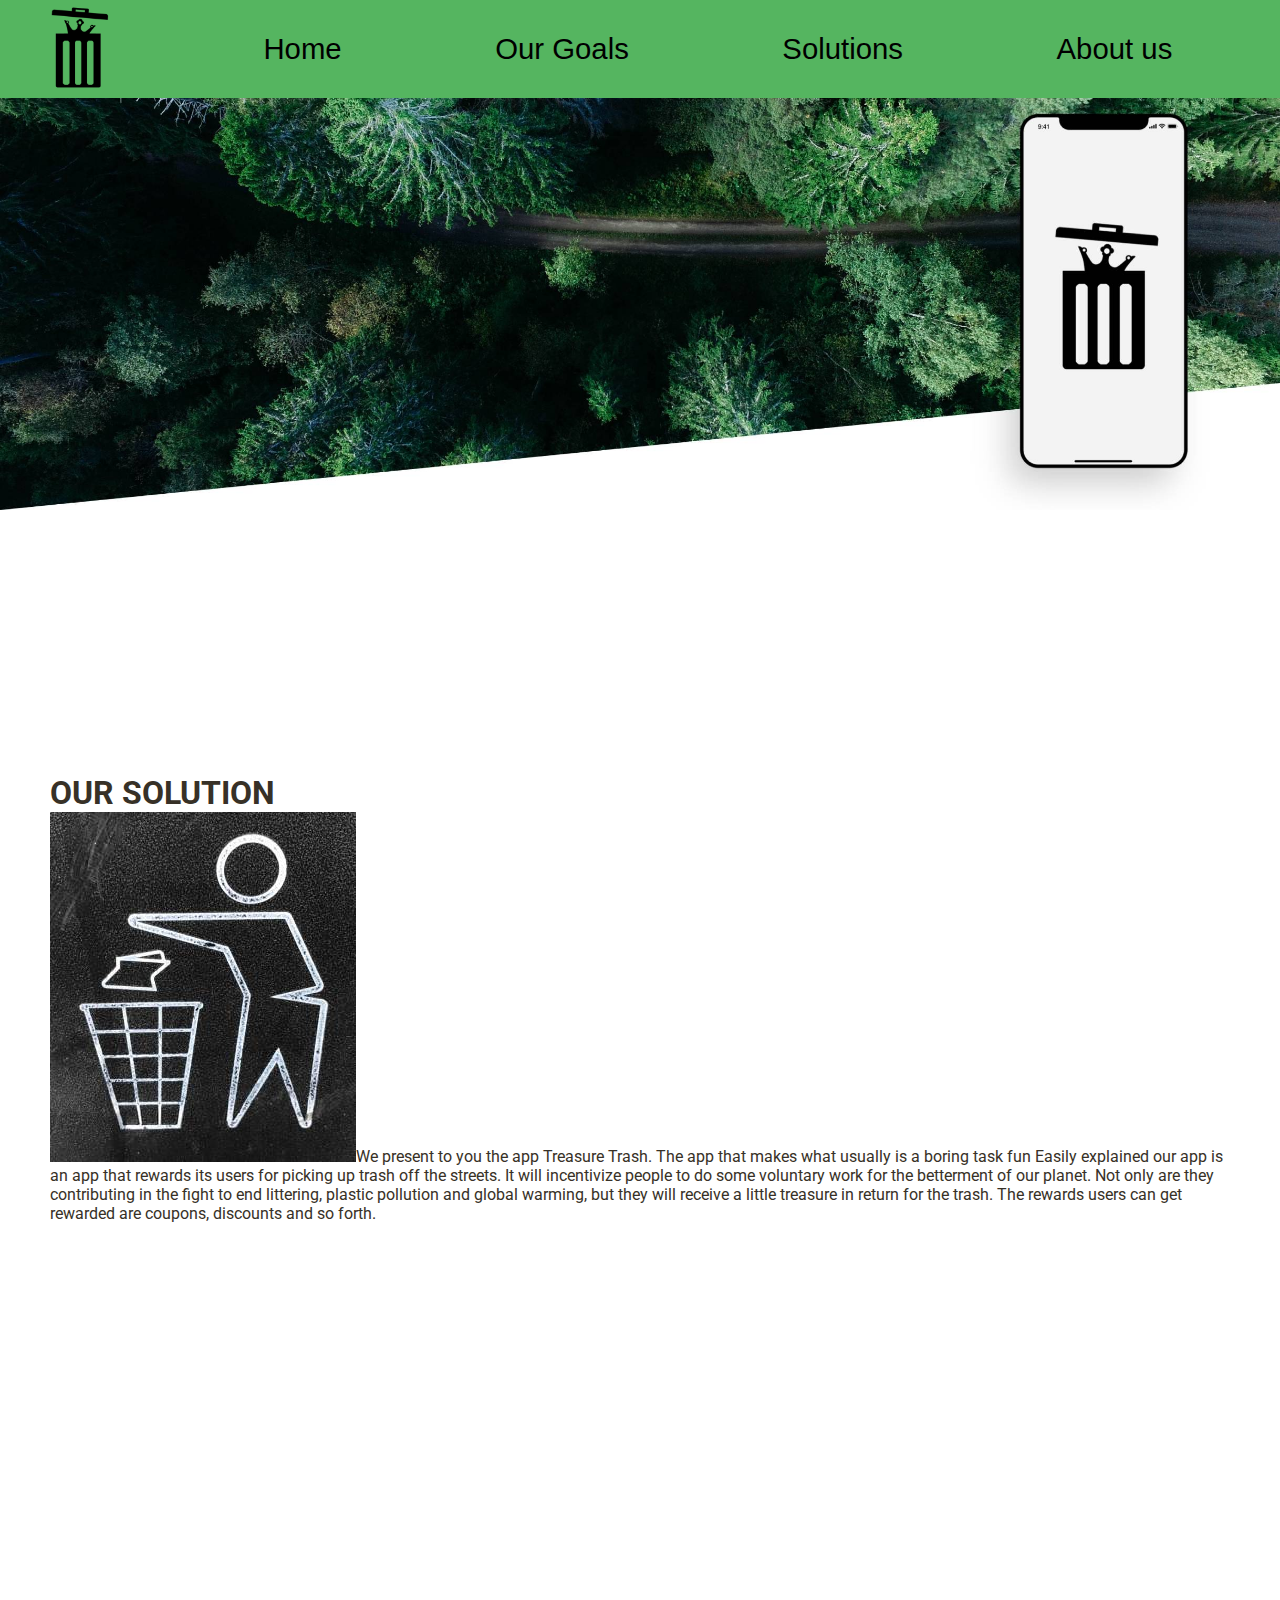
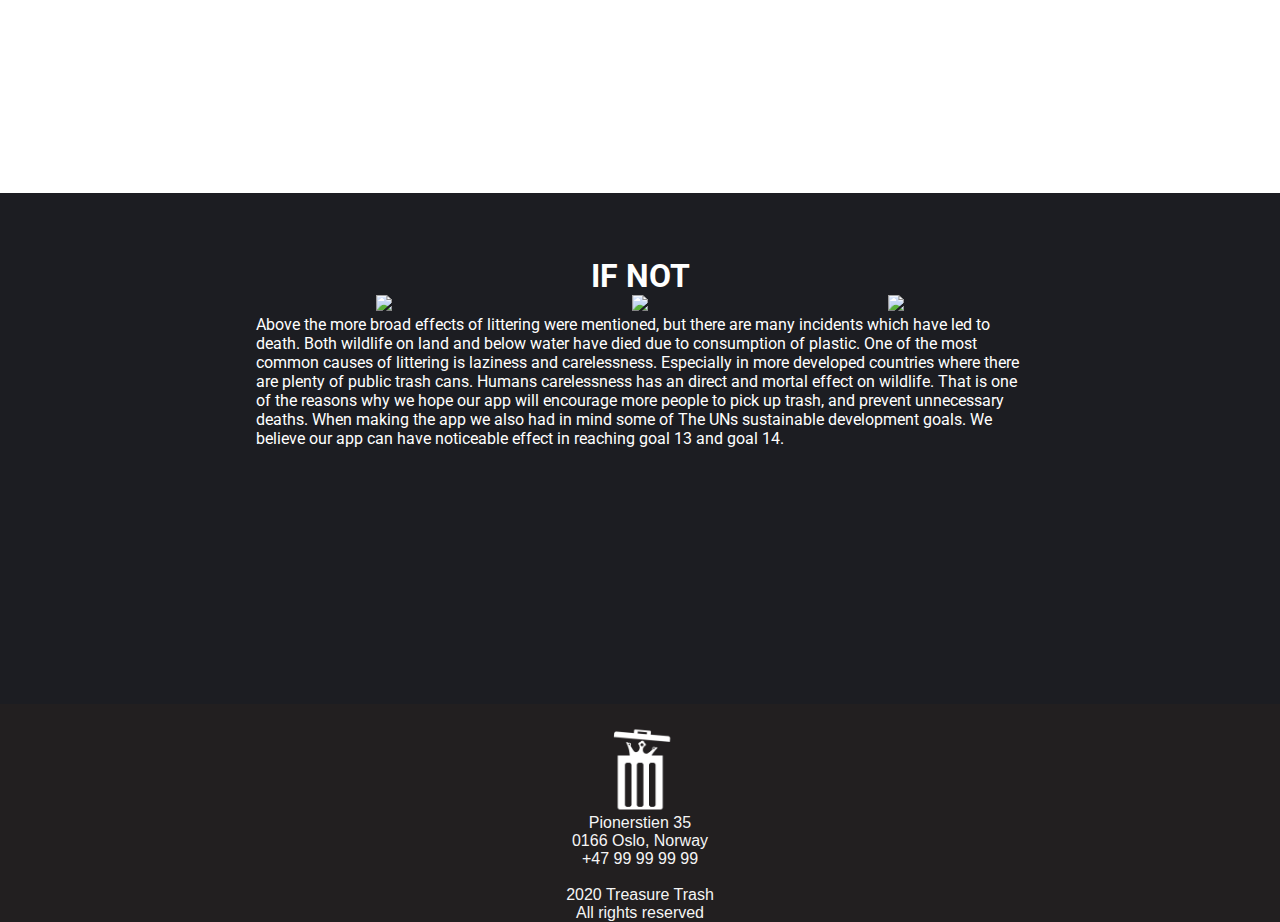
==== index.html @ db3afa52 "Merge branch 'master' into midlertidig" ====
<!DOCTYPE html>

<html lang="no">
    <head>
        <meta charset="utf-8">
        <meta http-equiv="X-UA-Compatible" content="IE=edge">
        <title>Treasure Trash</title>
        <meta name="description" content="">
        <meta name="viewport" content="width=device-width, initial-scale=1">
        <link rel="stylesheet" href="style.css">
        <link rel="stylesheet" href="index.css">
    </head>


    <!-- BODY-->
    <body class="body">
        <!--NAVIGASJONS BAR-->
        <nav>
            <div class="navbar">
                <a href="index.html">
                    <img class="logo" src="logo.png" alt="Logo">
                </a>
                <ul class="navigationButtons">
                    <li><a href="index.html">Home</a></li>
                    <li><a href="our_goals.html">Our Goals</a></li>
                    <li><a href="solution.html">Solutions</a></li>
                    <li><a href="about_us.html">About us</a></li>
                </ul>
            </div>
        </nav>
    </body>
    <body>

        <div class="container">
					<div id="page1">
					    <header id="bildeheader">
                            <img src="Pictures/liten.jpg" alt="here!">
                            <div class="centered">Treasure Trash</div>
					    </header>
                    </div>
			    </div>

			<div id="main1">
        <h1>OUR SOLUTION</h1>
					<p><img class="bilde1" src="Pictures/forsidetrash.jpg">We present to you the app Treasure Trash. The app that makes what usually is a boring task fun

            Easily explained our app is an app that rewards its users for picking up trash off the streets. It will incentivize people to do some voluntary work for the betterment of our planet. Not only are they contributing in the fight to end littering, plastic pollution and global warming, but they will receive a little treasure in return for the trash.

            The rewards users can get rewarded are coupons, discounts and so forth.</p>
            </div>

            <div id="main2">
                <div id="page4">
                  <h1>EFFECTS OF LITTERING</h1>
                        <p>The waste in the world is slowly increasing, if we don’t handle this it will affect our health and environment. According to worldbank.org waste management is a universal problem that affects every single person in the world, therefore everyone must help to achieve the Sustainable Development Goals. Waste that is dumped harms humans, hurts the environment, and hinders economic growth in rich and poor countries. All this waste also affects the ocean. It clogs drains that cause flooding, transmits diseases, and harms animals that consume this waste unknowingly. Plastic waste that happens to get into the ocean in 2016 alone was around 242 million tonnes.</p>
                </div>
                </div>

			<div id="main3">
                <div id="page3">
                  <h1>IF NOT</h1>
                    <div class="row">
                        <div class="column">
                          <img src="Pictures/bilde1.jpg" style="width:100%">
                        </div>
                        <div class="column">
                          <img src="Pictures/bilde2.jpg" style="width:100%">
                        </div>
                        <div class="column">
                          <img src="Pictures/bilde3.jpg" style="width:100%">
                        </div>
                      </div>
                      <p>Above the more broad effects of littering were mentioned, but there are many incidents which have led to death. Both wildlife on land and below water have died due to consumption of plastic.
                        One of the most common causes of littering is laziness and carelessness. Especially in more developed countries where there are plenty of public trash cans.
                        Humans carelessness has an direct and mortal effect on wildlife.
                        That is one of the reasons why we hope our app will encourage more people to pick up trash, and prevent unnecessary deaths.
                        When making the app we also had in mind some of The UNs sustainable development goals. We believe our app can have noticeable effect in reaching goal 13 and goal 14.</p>
                </div>
                </div>

            <div class="div_footer_flex">
                <div class="footer">
                    <div class="img_div_footer">
                        <img class="img_footer" src="Pictures/Logo_white.png" alt="Logo of Treasure Trash">
                    </div>
                    <p class="p_footer">
                        <a target="_blank" href="https://www.google.com/maps/place/ELLEN+GLEDITSCHS+HUS,+Pilestredet+35,+0166+Oslo/@59.9194912,10.7332298,17z/data=!3m1!4b1!4m5!3m4!1s0x46416e7bfd89e6cf:0xd04027fb4528a60c!8m2!3d59.9194912!4d10.7354185" style="text-decoration: none; color: whitesmoke;">
                        Pionerstien 35
                        <br>
                        0166 Oslo, Norway
                        </a>
                    </p>
                    <p class="p_footer">+47 99 99 99 99</p>
                    <br>
                    <p class="p_footer">2020 Treasure Trash</p>
                    <p class="p_footer">All rights reserved</p>
                </div>
        </div>
    </body>
</html>
---- style.css ----
.navbar{
    overflow: hidden;
    position: fixed;
    top: 0;
    right: 0;
    width: 100%;
    background-color: rgb(85, 181, 96);
    min-height: 90px;
    justify-content: space-around;
    display: flex;
    align-items: center; 
    z-index: 200;
    
}

.logo{
    width: 180x;
    height: 90px;
}

.navigationButtons{
    display: flex;
    justify-content: space-around;
    align-items: center;
    list-style: none;
    color:black;
    width: 83%;
    font-family: Arial, Helvetica, sans-serif;
    font-size: 22pt;
}

.navigationButtons a{
    text-decoration: none;
    color: black;
}

.navigationButtons a:hover{
    text-decoration: underline;
    color: black;
}

.hover{
    text-decoration: underline;
    color: black;
    font-weight: bold;
}



.navbar ul{
    list-style: none;
    
}

.navbar li{
    display: inline-flex;
    padding: 0px 4px;
}

.navbar a{
    padding: 2px; 
    text-decoration: none;
    color: black;
    transition: 0.5s;
}


body{
	font-family: sans-serif;
}

/* SOLUTION */
.banner{
    margin-top: 100px;
    position: relative;
    text-align: center;
    color: rgb(16, 78, 16);
    height: 200px;
  }
  
  .img-banner{
      height: 300px;
      width: 100%;
      opacity: 0.4;
  }
  
  .banner-text{
  position: absolute;
  top: 50%;
  left: 50%;
  transform: translate(-50%, -50%);
  }

  .footer{
    width: 100%;
    background-color: rgb(34, 31, 32);
    margin-top: 0px;
}
.ul_footer{
    list-style-type: none;
    padding: 5px;
}
.li_footer{
    color: whitesmoke;
    padding: 2px;
    padding-left: 10px;
    margin-left: 10px;
}
.a_footer{
    text-decoration: none;
    color: whitesmoke;
}
.p_footer{
    color: whitesmoke;
    text-align: center;
    width: 100%;
}
.img_div_footer{
    width: 100%;
    margin: auto;
    padding-top: 20px;
    display: flex;
    align-content: center;
}
.img_footer{
    width: 180x;
    height: 90px;
    margin: auto;
}

@media only screen and (max-width:1150px){
    .navbar{
        height: 55px;
        font-size: 20px;

        
    }

}

@media only screen and (max-width:837px){

   

    .navigationButtons{
    
        font-size: 15pt;
    }
    .ul_footer{
        padding: 3px;
    }
    .li_footer{
        font-size: 15px;
    }
    .a_footer{
        font-size: 15px;
    }
    .p_footer{
        font-size: 15px;
    }
}

@media only screen and (max-width:540px){

    .logo{
        width: 160x;
        height: 70px;
    }

 
    .navigationButtons{

        font-size: 12pt;


    }
    .img_footer{
        width: 160x;
        height: 70px;
    }
    .li_footer{
        font-size: 12px;
    }
    .a_footer{
        font-size: 12px;
    }
    .p_footer{
        font-size: 12px;
    }
}

@media only screen and (max-width:441px){

    .logo{
        
        height: 45px;
    }
    
    .navigationButtons{
        margin-right: 20px;
        margin-left: -5px;
        padding-left: -5px;
    }
    
    .navigationButtons{
        font-size: 9pt;
      
    }
    .img_footer{
        width: 140x;
        height: 50px;
    }
}

@media only screen and (max-width:376px){

    .logo{
        height: 50px;
    }
    
    .navigationButtons{
        margin-right: 20px;
        margin-left: -30px;
        
    }
    
    .navigationButtons{
        font-size: 9pt;
      
    }
    .img_footer{
        width: 140x;
        height: 50px;
    }

    .li_footer{
        font-size: 10px;
    }
    .a_footer{
        font-size: 10px;
    }
    .p_footer{
        font-size: 10px;
    }
}

@media only screen and (max-width: 365px){
    
    .logo{
        
        height: 35px;
    }
}
---- index.css ----
@import url('https://fonts.googleapis.com/css2?family=Josefin+Sans:wght@700&family=Roboto:ital,wght@0,300;1,400&display=swap');
@import url(https://fonts.googleapis.com/css?family=News+Cycle|Playfair+Display);
@import url('https://fonts.googleapis.com/css2?family=Oswald&display=swap');

*{
	margin: 0px;
	padding: 0px;
	box-sizing: border-box;
}

body{
    font-family: sans-serif;
    background-color: white;
}

#bildeheader {
  width: 100%;
}

header img{
    width: 100%;
    margin-bottom: 20px;
    margin-top: 7%;
    position: static;
    padding-bottom: 0;
}

.centered {
	left: 10vh;
	font-family: 'Oswald', sans-serif;
	color: white;
	font-size: 10vw;
    top: 20%;
}


#main1 {
	width: 100%;
	display: flex;
	flex-wrap: wrap;
    background-color: #ffffff;
    padding: 50px;
	text-align: right;
	font-family: 'Roboto', sans-serif;
	color: #373127;
    margin-bottom: 20px;
    background-size: 100%;
    height: inherit;
}
p{
    text-align: left;
}

	background-color: #ffffff;
	text-align: right;
	font-family: 'Roboto', sans-serif;
	color: #373127;
	padding: 5% 20% 20% 20%;
}


.bilde1 {
    float: left;
    width: 40%;
}


#main2 {
	width: 100%;
	display: flex;
    flex-wrap: wrap;
	height: 500px;
	text-align: center;
	font-family: 'Roboto', sans-serif;
	color: #ffffff;
    padding: 5% 20% 20% 20%;
    background-image: url("Pictures/background.jpg");
    background-repeat: no-repeat;
    background-attachment: fixed;
}

#main3 {
	width: 100%;
	display: flex;
	flex-wrap: wrap;
	background-color: #1c1d22;
	text-align: center;
	font-family: 'Roboto', sans-serif;
	color: #ffffff;
	padding: 5% 20% 20% 20%;
}

.column {
    float: left;
    width: 33.33%;
    padding: 0px;
  }

  .row::after {
    content: "";
    clear: both;
    display: table;
  }

  @media screen and (max-width: 600px) {
    .column {
      width: 100%;
    }

.navbar {
	order: 1;
}


.bildeheader {
	order: 2;
}


/* SOLUTION */



.banner{
    margin-top: 100px;
    position: relative;
    text-align: center;
    color: rgb(16, 78, 16);
    height: 200px;


  }

  .img-banner{
      height: 300px;
      width: 100%;
      opacity: 0.4;



  }

  .banner-text{
  position: absolute;
  top: 50%;
  left: 50%;
  transform: translate(-50%, -50%);
  }

@media only screen and (max-width:1150px){
    .navbar{
        height: 55px;
        font-size: 20px;


    }

}

@media only screen and (max-width:837px){



    .navigationButtons{

        font-size: 15pt;
    }



}

@media only screen and (max-width:540px){

    .logo{
        width: 160x;
        height: 70px;
    }


    .navigationButtons{

        font-size: 12pt;


    }
}

@media only screen and (max-width:441px){

    .logo{
        width: 140x;
        height: 50px;
    }

    .navigationButtons{
        margin-right: 20px;
        margin-left: -5px;
        padding-left: -5px;
    }

    .navigationButtons{
        font-size: 9pt;

    }
}

@media only screen and (max-width:376px){

    .logo{
        width: 140x;
        height: 50px;
    }

    .navigationButtons{
        margin-right: 20px;
        margin-left: -30px;

    }

    .navigationButtons{
        font-size: 9pt;

    }
}
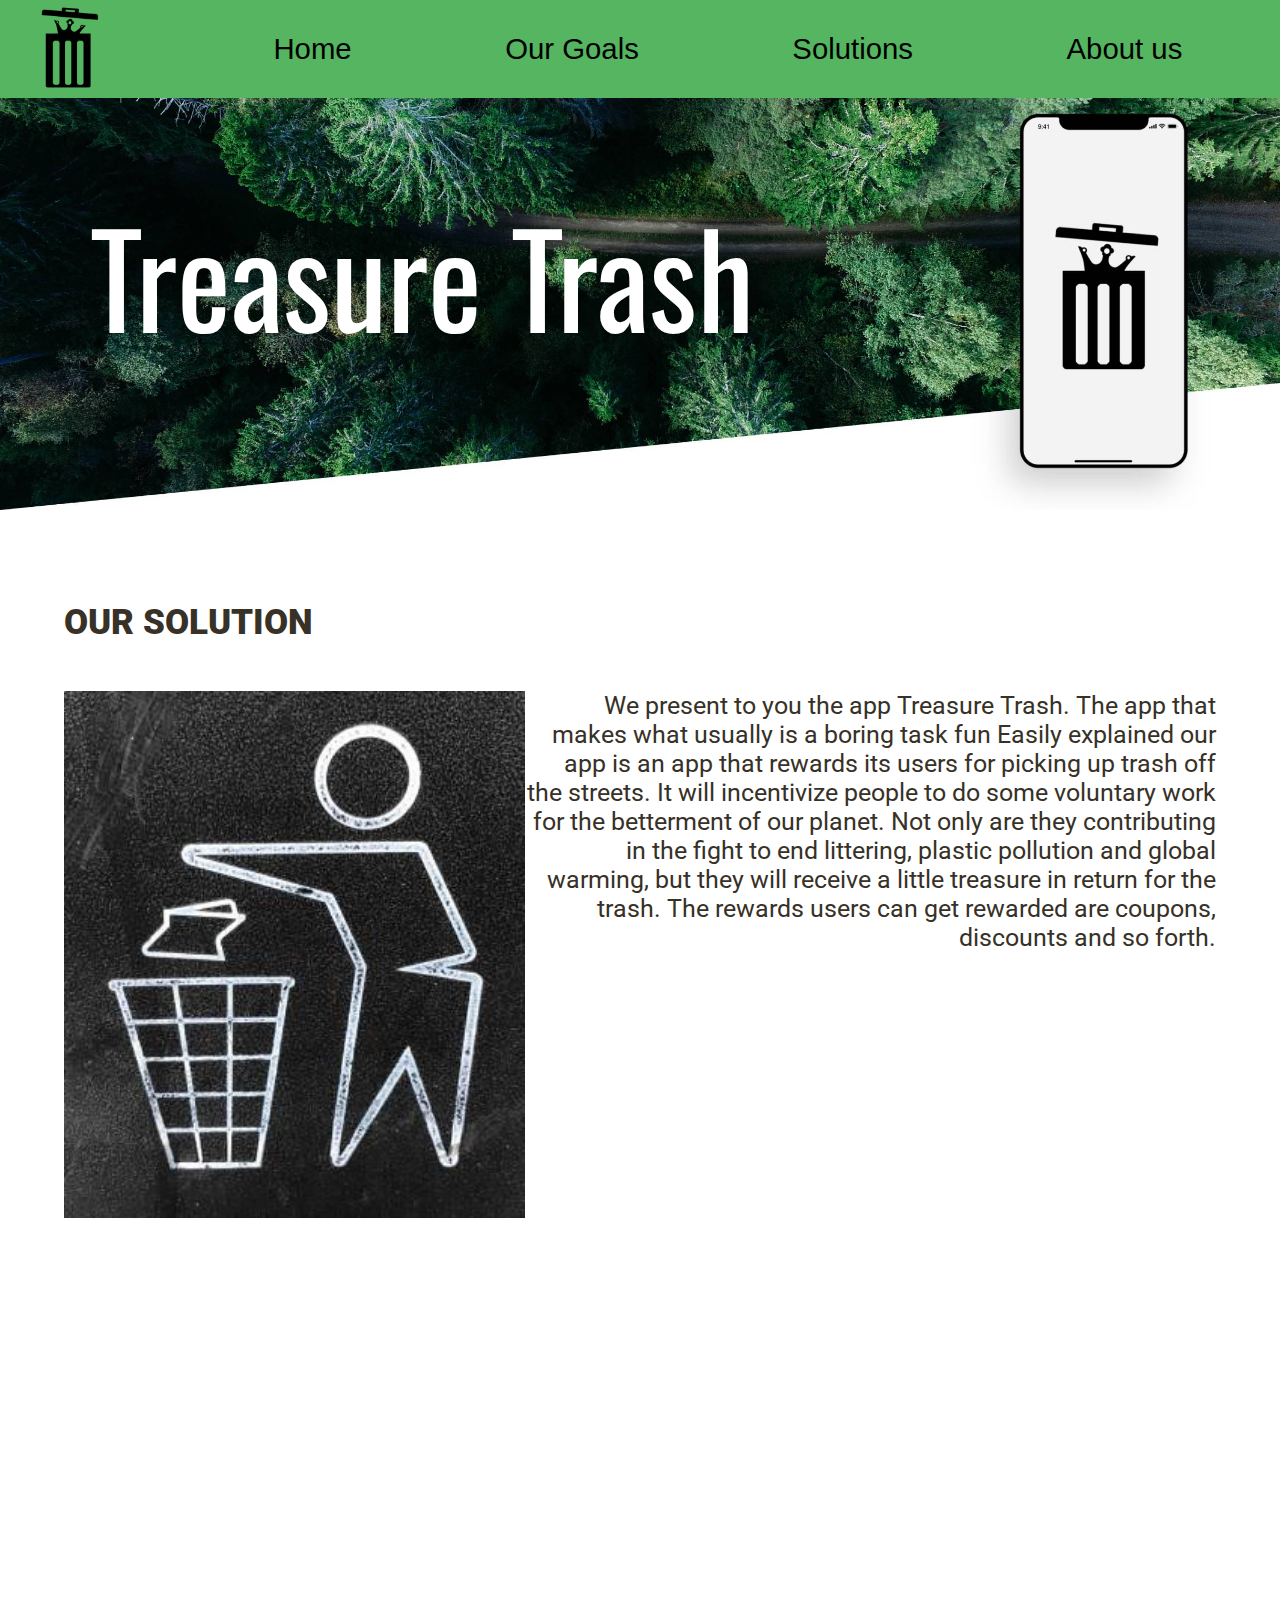
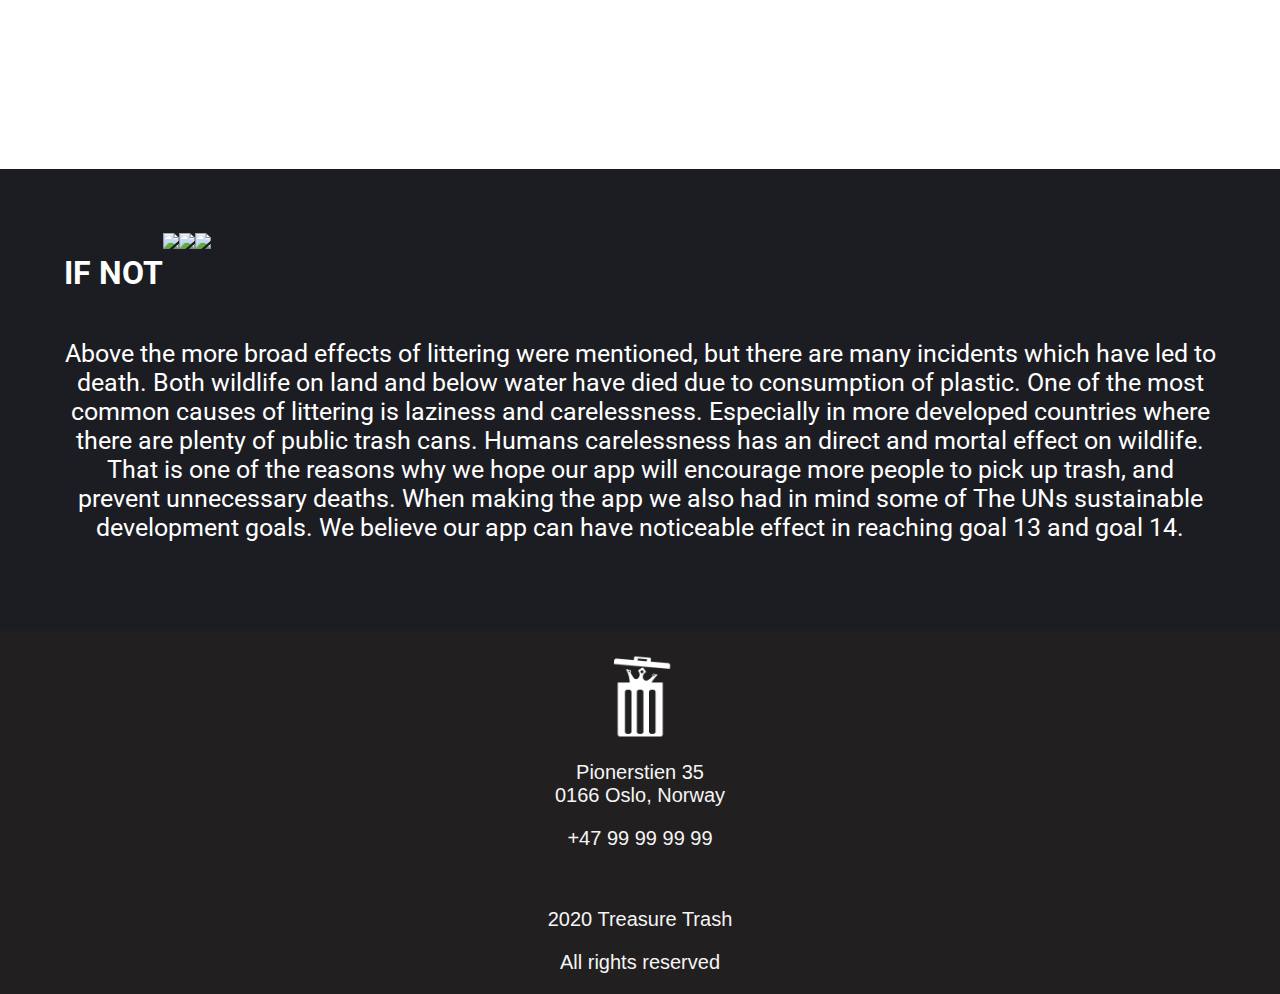
==== commit 0408a81d: "index.html og sånt" ====
--- a/index.html
+++ b/index.html
@@ -13,7 +13,7 @@
 
 
     <!-- BODY-->
-    <body class="body">
+    <body>
         <!--NAVIGASJONS BAR-->
         <nav>
             <div class="navbar">
@@ -28,73 +28,72 @@
                 </ul>
             </div>
         </nav>
-    </body>
-    <body>
 
-        <div class="container">
-					<div id="page1">
-					    <header id="bildeheader">
-                            <img src="Pictures/liten.jpg" alt="here!">
-                            <div class="centered">Treasure Trash</div>
-					    </header>
-                    </div>
-			    </div>
+        <div class="hovedside">
 
-			<div id="main1">
-        <h1>OUR SOLUTION</h1>
-					<p><img class="bilde1" src="Pictures/forsidetrash.jpg">We present to you the app Treasure Trash. The app that makes what usually is a boring task fun
+		    <header id="bildeheader">
+                <img src="Pictures/liten.jpg" alt="here!">
+                <div class="centered">Treasure Trash</div>
+		    </header>
+	    
 
-            Easily explained our app is an app that rewards its users for picking up trash off the streets. It will incentivize people to do some voluntary work for the betterment of our planet. Not only are they contributing in the fight to end littering, plastic pollution and global warming, but they will receive a little treasure in return for the trash.
+		<div id="main1">
+            <h1 class="h1_main1"><strong>OUR SOLUTION</strong></h1>
+            <p><img class="bilde1" src="Pictures/forsidetrash.jpg">
+                We present to you the app Treasure Trash. The app that makes what usually is a boring task fun
 
-            The rewards users can get rewarded are coupons, discounts and so forth.</p>
+                Easily explained our app is an app that rewards its users for picking up trash off the streets. It will incentivize people to do some voluntary work for the betterment of our planet. Not only are they contributing in the fight to end littering, plastic pollution and global warming, but they will receive a little treasure in return for the trash.
+
+                The rewards users can get rewarded are coupons, discounts and so forth.
+            </p>
+        </div>
+
+        <div id="main2">
+            <h1>EFFECTS OF LITTERING</h1>
+            <p>The waste in the world is slowly increasing, if we don’t handle this it will affect our health and environment. According to worldbank.org waste management is a universal problem that affects every single person in the world, therefore everyone must help to achieve the Sustainable Development Goals. Waste that is dumped harms humans, hurts the environment, and hinders economic growth in rich and poor countries. All this waste also affects the ocean. It clogs drains that cause flooding, transmits diseases, and harms animals that consume this waste unknowingly. Plastic waste that happens to get into the ocean in 2016 alone was around 242 million tonnes.</p>
+        </div>
+
+		<div id="main3">
+            <h1>IF NOT</h1>
+            <div class="row">
+                <div class="column">
+                    <img src="Pictures/bilde1.jpg" style="width:100%">
+                </div>
+                <div class="column">
+                    <img src="Pictures/bilde2.jpg" style="width:100%">
+                </div>
+                <div class="column">
+                    <img src="Pictures/bilde3.jpg" style="width:100%">
+                </div>
             </div>
+            <p>
+                Above the more broad effects of littering were mentioned, but there are many incidents which have led to death. Both wildlife on land and below water have died due to consumption of plastic.
+                One of the most common causes of littering is laziness and carelessness. Especially in more developed countries where there are plenty of public trash cans.
+                Humans carelessness has an direct and mortal effect on wildlife.
+                That is one of the reasons why we hope our app will encourage more people to pick up trash, and prevent unnecessary deaths.
+                When making the app we also had in mind some of The UNs sustainable development goals. We believe our app can have noticeable effect in reaching goal 13 and goal 14.
+            </p>
+        </div>
 
-            <div id="main2">
-                <div id="page4">
-                  <h1>EFFECTS OF LITTERING</h1>
-                        <p>The waste in the world is slowly increasing, if we don’t handle this it will affect our health and environment. According to worldbank.org waste management is a universal problem that affects every single person in the world, therefore everyone must help to achieve the Sustainable Development Goals. Waste that is dumped harms humans, hurts the environment, and hinders economic growth in rich and poor countries. All this waste also affects the ocean. It clogs drains that cause flooding, transmits diseases, and harms animals that consume this waste unknowingly. Plastic waste that happens to get into the ocean in 2016 alone was around 242 million tonnes.</p>
+        <div class="div_footer_flex">
+            <div class="footer">
+                <div class="img_div_footer">
+                    <img class="img_footer" src="Pictures/Logo_white.png" alt="Logo of Treasure Trash">
                 </div>
-                </div>
+                <p class="p_footer">
+                    <a target="_blank" href="https://www.google.com/maps/place/ELLEN+GLEDITSCHS+HUS,+Pilestredet+35,+0166+Oslo/@59.9194912,10.7332298,17z/data=!3m1!4b1!4m5!3m4!1s0x46416e7bfd89e6cf:0xd04027fb4528a60c!8m2!3d59.9194912!4d10.7354185" style="text-decoration: none; color: whitesmoke;">
+                    Pionerstien 35
+                    <br>
+                    0166 Oslo, Norway
+                    </a>
+                </p>
+                <p class="p_footer">+47 99 99 99 99</p>
+                <br>
+                <p class="p_footer">2020 Treasure Trash</p>
+                <p class="p_footer">All rights reserved</p>
+            </div>
+        </div>
 
-			<div id="main3">
-                <div id="page3">
-                  <h1>IF NOT</h1>
-                    <div class="row">
-                        <div class="column">
-                          <img src="Pictures/bilde1.jpg" style="width:100%">
-                        </div>
-                        <div class="column">
-                          <img src="Pictures/bilde2.jpg" style="width:100%">
-                        </div>
-                        <div class="column">
-                          <img src="Pictures/bilde3.jpg" style="width:100%">
-                        </div>
-                      </div>
-                      <p>Above the more broad effects of littering were mentioned, but there are many incidents which have led to death. Both wildlife on land and below water have died due to consumption of plastic.
-                        One of the most common causes of littering is laziness and carelessness. Especially in more developed countries where there are plenty of public trash cans.
-                        Humans carelessness has an direct and mortal effect on wildlife.
-                        That is one of the reasons why we hope our app will encourage more people to pick up trash, and prevent unnecessary deaths.
-                        When making the app we also had in mind some of The UNs sustainable development goals. We believe our app can have noticeable effect in reaching goal 13 and goal 14.</p>
-                </div>
-                </div>
-
-            <div class="div_footer_flex">
-                <div class="footer">
-                    <div class="img_div_footer">
-                        <img class="img_footer" src="Pictures/Logo_white.png" alt="Logo of Treasure Trash">
-                    </div>
-                    <p class="p_footer">
-                        <a target="_blank" href="https://www.google.com/maps/place/ELLEN+GLEDITSCHS+HUS,+Pilestredet+35,+0166+Oslo/@59.9194912,10.7332298,17z/data=!3m1!4b1!4m5!3m4!1s0x46416e7bfd89e6cf:0xd04027fb4528a60c!8m2!3d59.9194912!4d10.7354185" style="text-decoration: none; color: whitesmoke;">
-                        Pionerstien 35
-                        <br>
-                        0166 Oslo, Norway
-                        </a>
-                    </p>
-                    <p class="p_footer">+47 99 99 99 99</p>
-                    <br>
-                    <p class="p_footer">2020 Treasure Trash</p>
-                    <p class="p_footer">All rights reserved</p>
-                </div>
-        </div>
+    </div>
     </body>
 </html>
--- a/style.css
+++ b/style.css
@@ -68,6 +68,10 @@
 
 body{
 	font-family: sans-serif;
+}
+
+.p_footer{
+    font-size: 20px;
 }
 
 /* SOLUTION */
--- a/index.css
+++ b/index.css
@@ -2,25 +2,31 @@
 @import url(https://fonts.googleapis.com/css?family=News+Cycle|Playfair+Display);
 @import url('https://fonts.googleapis.com/css2?family=Oswald&display=swap');
 
-*{
-	margin: 0px;
-	padding: 0px;
-	box-sizing: border-box;
-}
-
+body, html{
+    margin: 0;
+    padding: 0;
+}
 body{
     font-family: sans-serif;
     background-color: white;
 }
 
+.hovedside{
+    display: flex;
+    flex-wrap: wrap;
+    margin-top: 90px;
+}
+.div_footer_flex{
+    display: flex;
+    width: 100%;
+}
+
 #bildeheader {
   width: 100%;
 }
 
 header img{
     width: 100%;
-    margin-bottom: 20px;
-    margin-top: 7%;
     position: static;
     padding-bottom: 0;
 }
@@ -31,6 +37,14 @@
 	color: white;
 	font-size: 10vw;
     top: 20%;
+    position: absolute;
+}
+
+p{
+    font-size: 25px;
+}
+.h1_main1{
+    font-size: 35px;
 }
 
 
@@ -38,24 +52,13 @@
 	width: 100%;
 	display: flex;
 	flex-wrap: wrap;
-    background-color: #ffffff;
-    padding: 50px;
-	text-align: right;
-	font-family: 'Roboto', sans-serif;
-	color: #373127;
-    margin-bottom: 20px;
-    background-size: 100%;
-    height: inherit;
-}
-p{
-    text-align: left;
-}
 
 	background-color: #ffffff;
 	text-align: right;
 	font-family: 'Roboto', sans-serif;
 	color: #373127;
-	padding: 5% 20% 20% 20%;
+    padding: 5%;
+    height: inherit;
 }
 
 
@@ -69,25 +72,25 @@
 	width: 100%;
 	display: flex;
     flex-wrap: wrap;
-	height: 500px;
+	height: inherit;
 	text-align: center;
 	font-family: 'Roboto', sans-serif;
 	color: #ffffff;
-    padding: 5% 20% 20% 20%;
+    padding: 5%;
     background-image: url("Pictures/background.jpg");
-    background-repeat: no-repeat;
-    background-attachment: fixed;
+    background-repeat: repeat;
 }
 
 #main3 {
-	width: 100%;
+    width: 100%;
+    height: inherit;
 	display: flex;
 	flex-wrap: wrap;
 	background-color: #1c1d22;
 	text-align: center;
 	font-family: 'Roboto', sans-serif;
 	color: #ffffff;
-	padding: 5% 20% 20% 20%;
+	padding: 5%;
 }
 
 .column {
@@ -106,20 +109,9 @@
     .column {
       width: 100%;
     }
-
-.navbar {
-	order: 1;
-}
-
-
 .bildeheader {
 	order: 2;
 }
-
-
-/* SOLUTION */
-
-
 
 .banner{
     margin-top: 100px;
@@ -127,17 +119,12 @@
     text-align: center;
     color: rgb(16, 78, 16);
     height: 200px;
-
-
   }
 
   .img-banner{
       height: 300px;
       width: 100%;
       opacity: 0.4;
-
-
-
   }
 
   .banner-text{
@@ -146,6 +133,7 @@
   left: 50%;
   transform: translate(-50%, -50%);
   }
+}
 
 @media only screen and (max-width:1150px){
     .navbar{
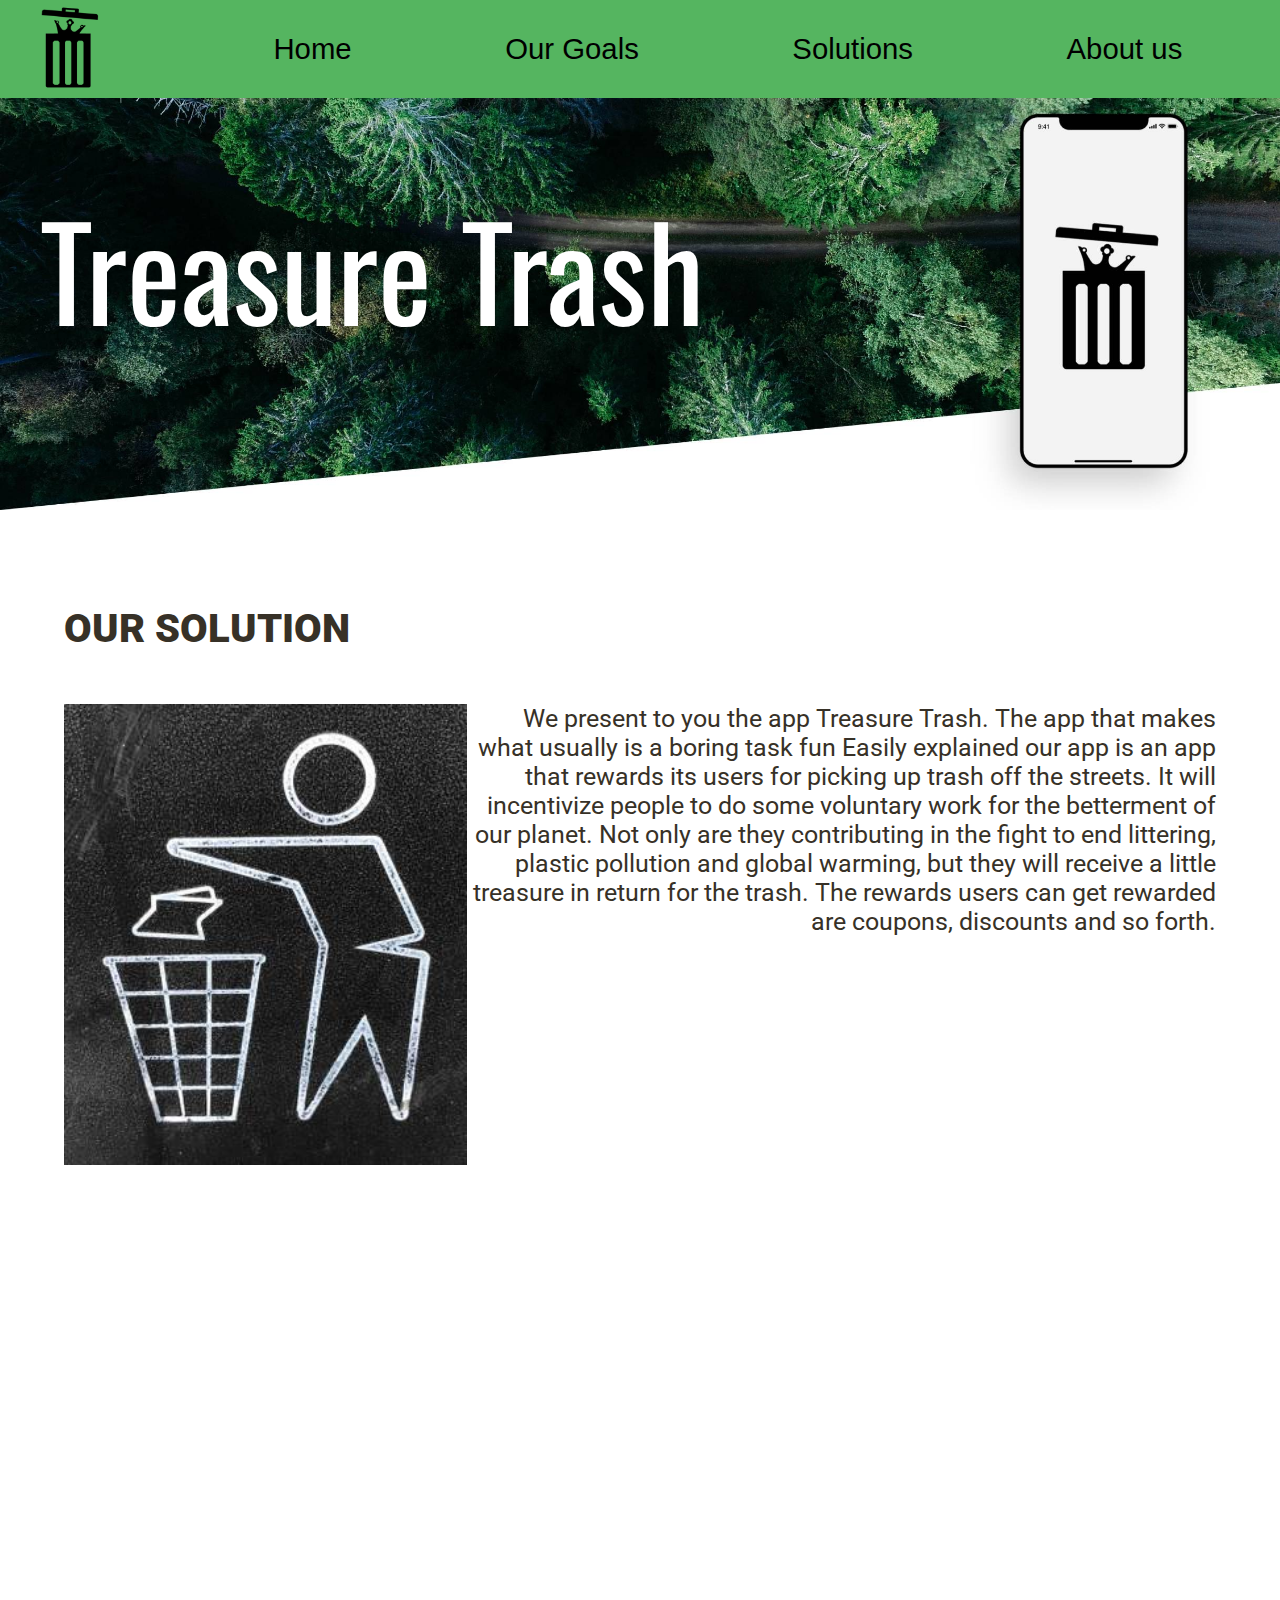
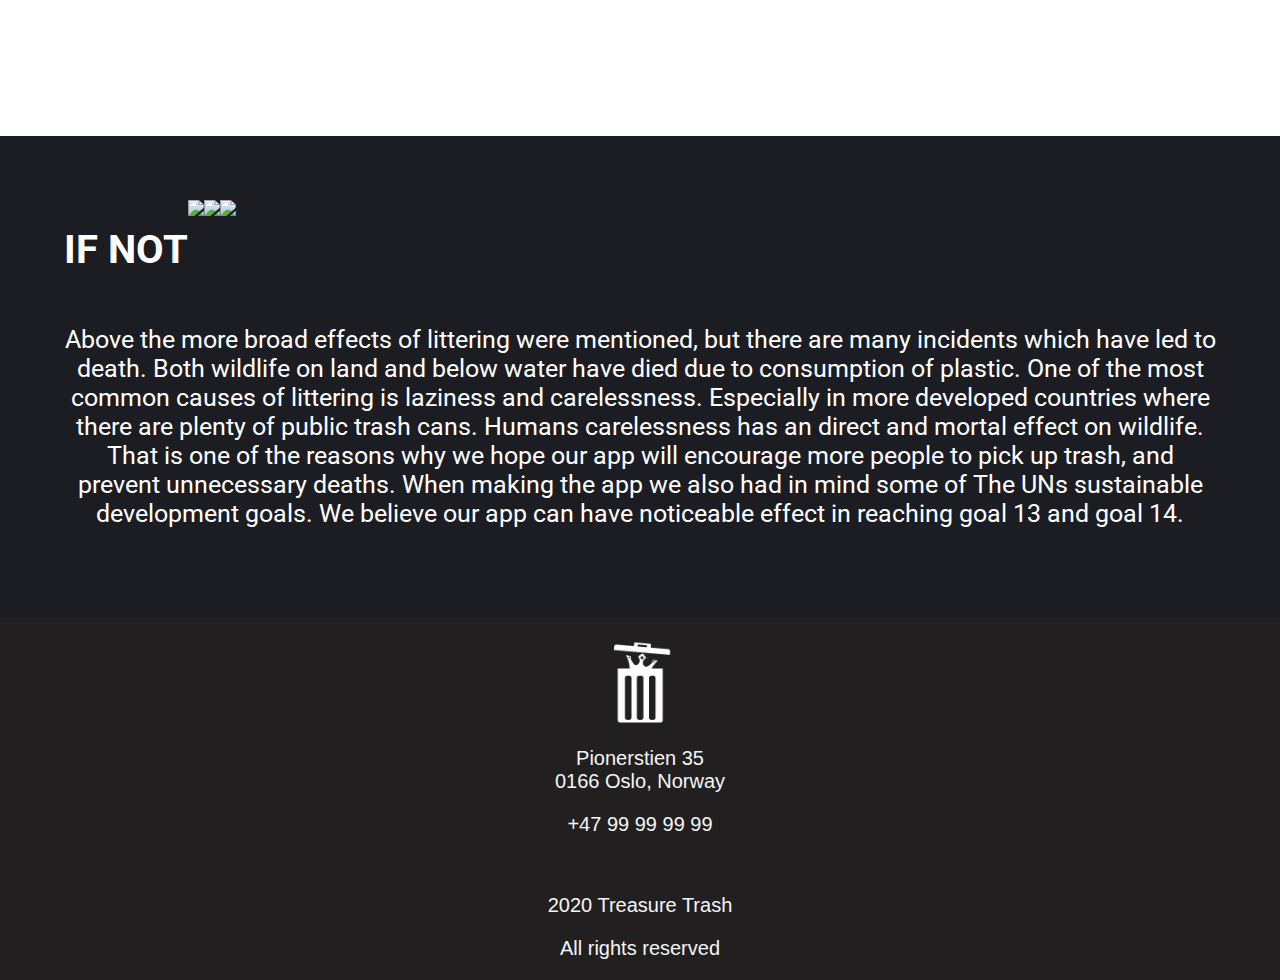
==== commit da28e877: "index" ====
--- a/index.html
+++ b/index.html
@@ -31,14 +31,18 @@
 
         <div class="hovedside">
 
-		    <header id="bildeheader">
-                <img src="Pictures/liten.jpg" alt="here!">
-                <div class="centered">Treasure Trash</div>
-		    </header>
+		    <div id="bildeheader">
+                <img class="img_header" src="Pictures/liten.jpg" alt="here!">
+                <div class="centered">
+                    <p class="p_header">
+                        Treasure Trash
+                    </p>
+                </div>
+		    </div>
 	    
 
 		<div id="main1">
-            <h1 class="h1_main1"><strong>OUR SOLUTION</strong></h1>
+            <h1><strong>OUR SOLUTION</strong></h1>
             <p><img class="bilde1" src="Pictures/forsidetrash.jpg">
                 We present to you the app Treasure Trash. The app that makes what usually is a boring task fun
 
@@ -57,13 +61,13 @@
             <h1>IF NOT</h1>
             <div class="row">
                 <div class="column">
-                    <img src="Pictures/bilde1.jpg" style="width:100%">
+                    <img class="img_main3" src="Pictures/bilde1.jpg" style="width:100%">
                 </div>
                 <div class="column">
-                    <img src="Pictures/bilde2.jpg" style="width:100%">
+                    <img class="img_main3" src="Pictures/bilde2.jpg" style="width:100%">
                 </div>
                 <div class="column">
-                    <img src="Pictures/bilde3.jpg" style="width:100%">
+                    <img class="img_main3" src="Pictures/bilde3.jpg" style="width:100%">
                 </div>
             </div>
             <p>
--- a/index.css
+++ b/index.css
@@ -23,28 +23,29 @@
 
 #bildeheader {
   width: 100%;
+  height: inherit;
 }
 
-header img{
+.img_header{
     width: 100%;
     position: static;
     padding-bottom: 0;
 }
-
-.centered {
-	left: 10vh;
+.p_header{
+    margin-left: 40px;
 	font-family: 'Oswald', sans-serif;
 	color: white;
 	font-size: 10vw;
-    top: 20%;
     position: absolute;
+    top: 5%;
 }
 
 p{
     font-size: 25px;
 }
-.h1_main1{
-    font-size: 35px;
+h1{
+    font-size: 40px;
+    font-weight: bold;
 }
 
 
@@ -64,7 +65,7 @@
 
 .bilde1 {
     float: left;
-    width: 40%;
+    width: 35%;
 }
 
 
@@ -97,117 +98,60 @@
     float: left;
     width: 33.33%;
     padding: 0px;
-  }
+}
 
-  .row::after {
+.row::after {
     content: "";
     clear: both;
     display: table;
-  }
-
-  @media screen and (max-width: 600px) {
-    .column {
-      width: 100%;
-    }
-.bildeheader {
-	order: 2;
 }
 
-.banner{
-    margin-top: 100px;
-    position: relative;
-    text-align: center;
-    color: rgb(16, 78, 16);
-    height: 200px;
-  }
-
-  .img-banner{
-      height: 300px;
-      width: 100%;
-      opacity: 0.4;
-  }
-
-  .banner-text{
-  position: absolute;
-  top: 50%;
-  left: 50%;
-  transform: translate(-50%, -50%);
-  }
+@media screen and (max-width: 600px) {
+    
 }
 
 @media only screen and (max-width:1150px){
-    .navbar{
-        height: 55px;
-        font-size: 20px;
-
-
-    }
 
 }
 
 @media only screen and (max-width:837px){
 
-
-
-    .navigationButtons{
-
-        font-size: 15pt;
-    }
-
-
-
 }
 
 @media only screen and (max-width:540px){
-
-    .logo{
-        width: 160x;
-        height: 70px;
+    .column {
+        width: 100%;
     }
-
-
-    .navigationButtons{
-
-        font-size: 12pt;
-
-
+    .bildeheader {
+        order: 2;
+    }
+  
+    .banner{
+        margin-top: 100px;
+        position: relative;
+        text-align: center;
+        color: rgb(16, 78, 16);
+        height: 200px;
+    }
+  
+    .img-banner{
+        height: 300px;
+        width: 100%;
+        opacity: 0.4;
+    }
+  
+    .banner-text{
+        position: absolute;
+        top: 50%;
+        left: 50%;
+        transform: translate(-50%, -50%);
     }
 }
 
 @media only screen and (max-width:441px){
 
-    .logo{
-        width: 140x;
-        height: 50px;
-    }
-
-    .navigationButtons{
-        margin-right: 20px;
-        margin-left: -5px;
-        padding-left: -5px;
-    }
-
-    .navigationButtons{
-        font-size: 9pt;
-
-    }
 }
 
 @media only screen and (max-width:376px){
 
-    .logo{
-        width: 140x;
-        height: 50px;
-    }
-
-    .navigationButtons{
-        margin-right: 20px;
-        margin-left: -30px;
-
-    }
-
-    .navigationButtons{
-        font-size: 9pt;
-
-    }
 }
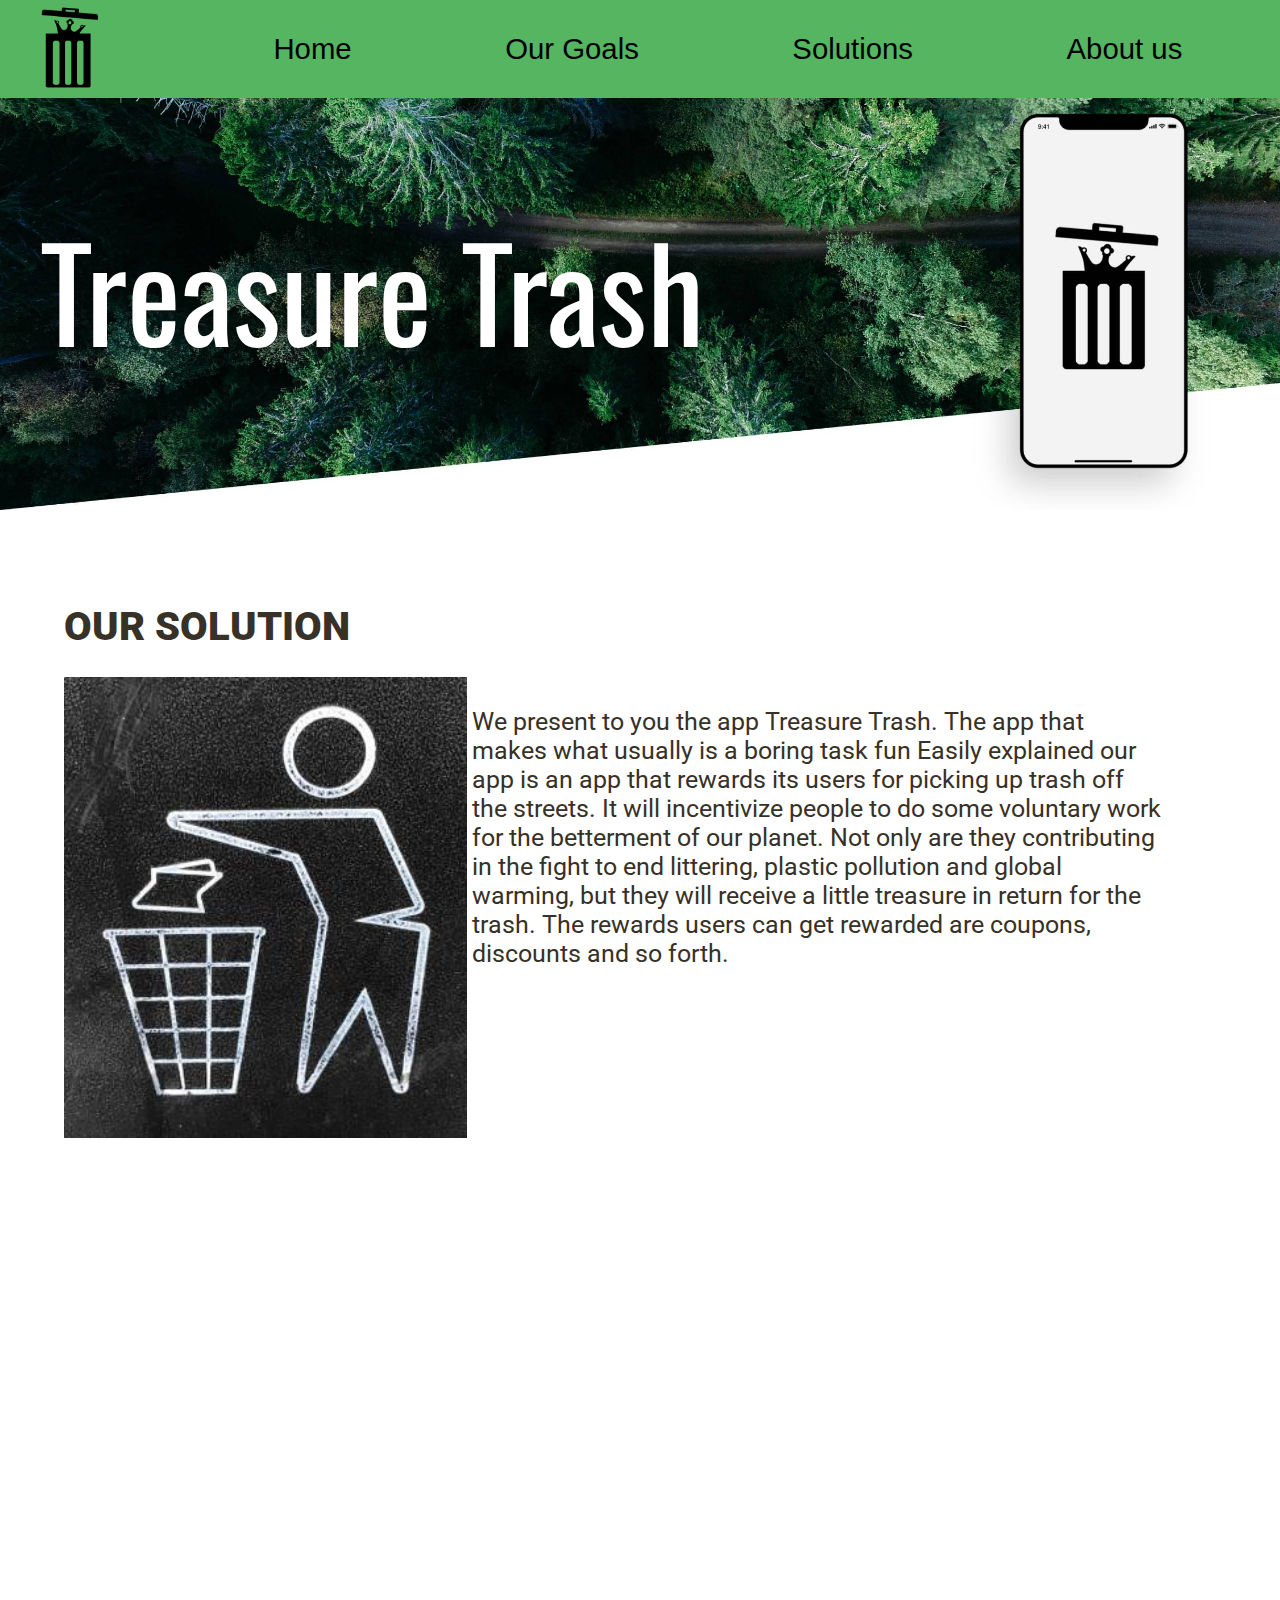
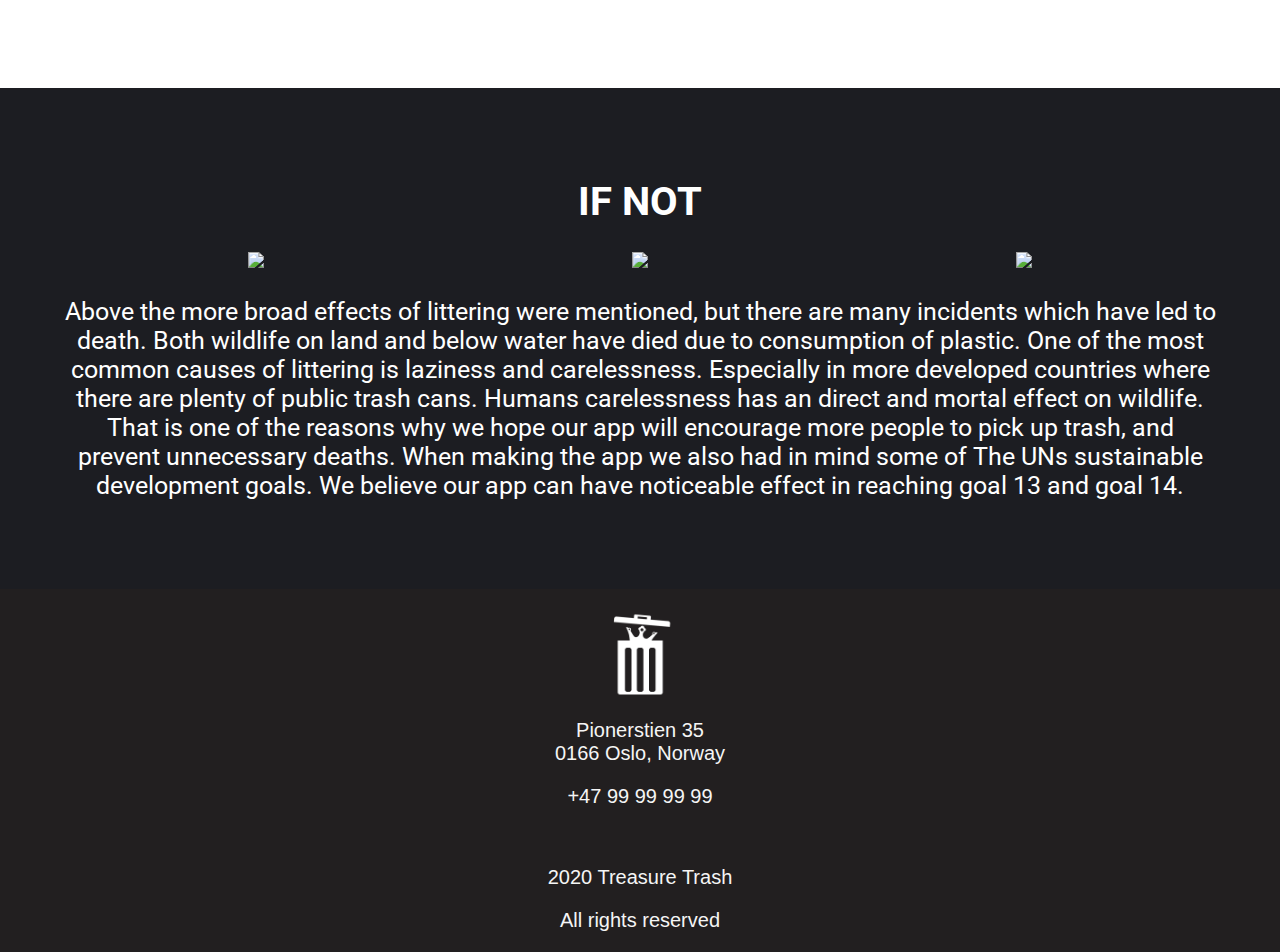
==== commit 94d9d944: "index" ====
--- a/index.html
+++ b/index.html
@@ -43,13 +43,18 @@
 
 		<div id="main1">
             <h1><strong>OUR SOLUTION</strong></h1>
-            <p><img class="bilde1" src="Pictures/forsidetrash.jpg">
+            <div class="div_bilde1">
+                <img class="bilde1" src="Pictures/forsidetrash.jpg">
+            </div>
+            <div class="p_main1">
+                <p>
                 We present to you the app Treasure Trash. The app that makes what usually is a boring task fun
 
                 Easily explained our app is an app that rewards its users for picking up trash off the streets. It will incentivize people to do some voluntary work for the betterment of our planet. Not only are they contributing in the fight to end littering, plastic pollution and global warming, but they will receive a little treasure in return for the trash.
 
                 The rewards users can get rewarded are coupons, discounts and so forth.
-            </p>
+                </p>
+            </div>
         </div>
 
         <div id="main2">
--- a/index.css
+++ b/index.css
@@ -36,14 +36,15 @@
 	font-family: 'Oswald', sans-serif;
 	color: white;
 	font-size: 10vw;
-    position: absolute;
     top: 5%;
+    margin-top: -25%;
 }
 
 p{
     font-size: 25px;
 }
 h1{
+    width: 100%;
     font-size: 40px;
     font-weight: bold;
 }
@@ -53,19 +54,25 @@
 	width: 100%;
 	display: flex;
 	flex-wrap: wrap;
-
-	background-color: #ffffff;
-	text-align: right;
 	font-family: 'Roboto', sans-serif;
 	color: #373127;
     padding: 5%;
     height: inherit;
 }
+.p_main1{
+    width: 60%;
+    padding: 5px;
+    text-align: left;
+}
+
+.div_bilde1{
+    width: 35%;
+    float: left;
+}
 
 
 .bilde1 {
-    float: left;
-    width: 35%;
+    width: 100%;
 }
 
 
@@ -100,32 +107,49 @@
     padding: 0px;
 }
 
+.row{
+    width: 100%;
+}
+
 .row::after {
     content: "";
     clear: both;
     display: table;
 }
 
-@media screen and (max-width: 600px) {
-    
-}
-
 @media only screen and (max-width:1150px){
-
+    p{
+        font-size: 20px;
+    }
 }
 
 @media only screen and (max-width:837px){
-
+    h1{
+        font-size: 30px;
+    }
+    p{
+        font-size: 18px;
+    }
+}
+@media only screen and (max-width:730px){
+    .div_bilde1{
+        width: 100%;
+    }
+    .p_main1{
+        width: 100%;
+    }
 }
 
 @media only screen and (max-width:540px){
+    h1{
+        font-size: 25px;
+    }
+    p{
+        font-size: 15px;
+    }
     .column {
         width: 100%;
     }
-    .bildeheader {
-        order: 2;
-    }
-  
     .banner{
         margin-top: 100px;
         position: relative;
@@ -149,9 +173,13 @@
 }
 
 @media only screen and (max-width:441px){
-
+    h1{
+        font-size: 20px;
+    }
 }
 
 @media only screen and (max-width:376px){
-
+    h1{
+        font-size: 18px;
+    }
 }
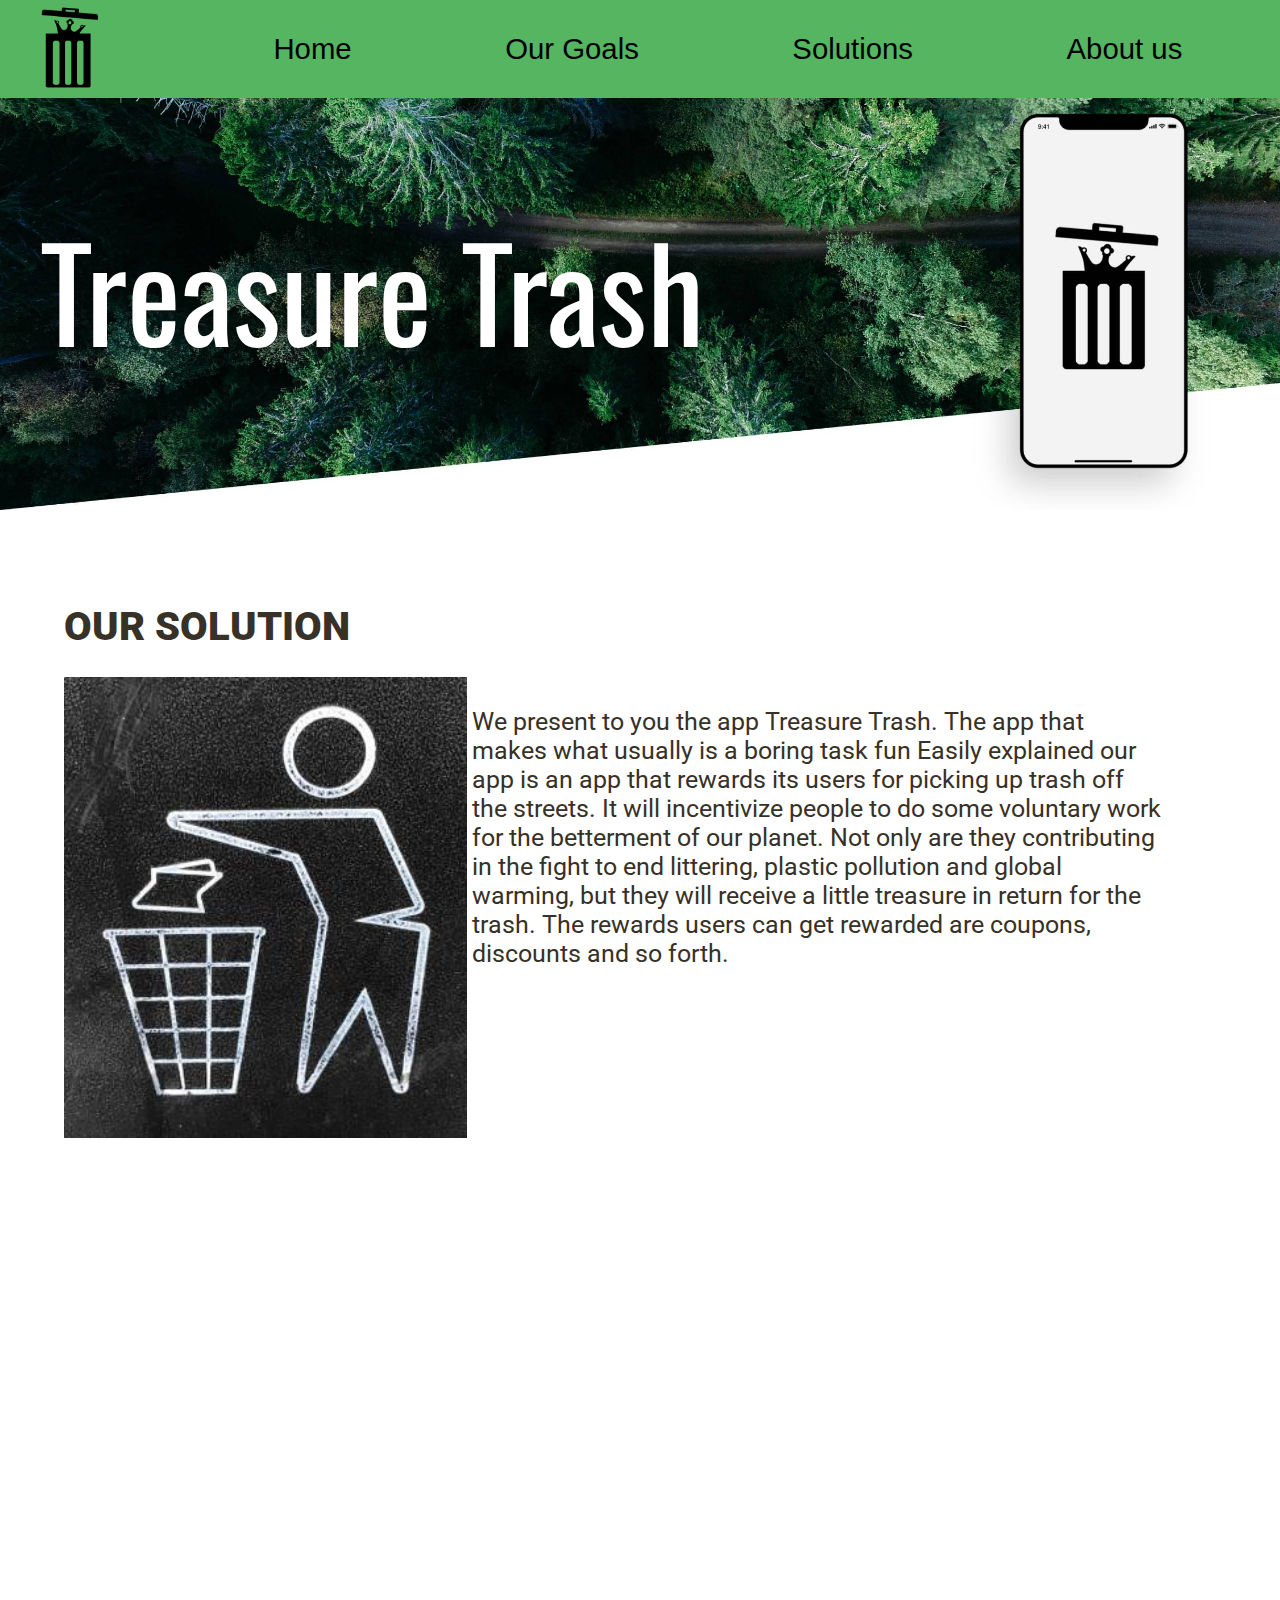
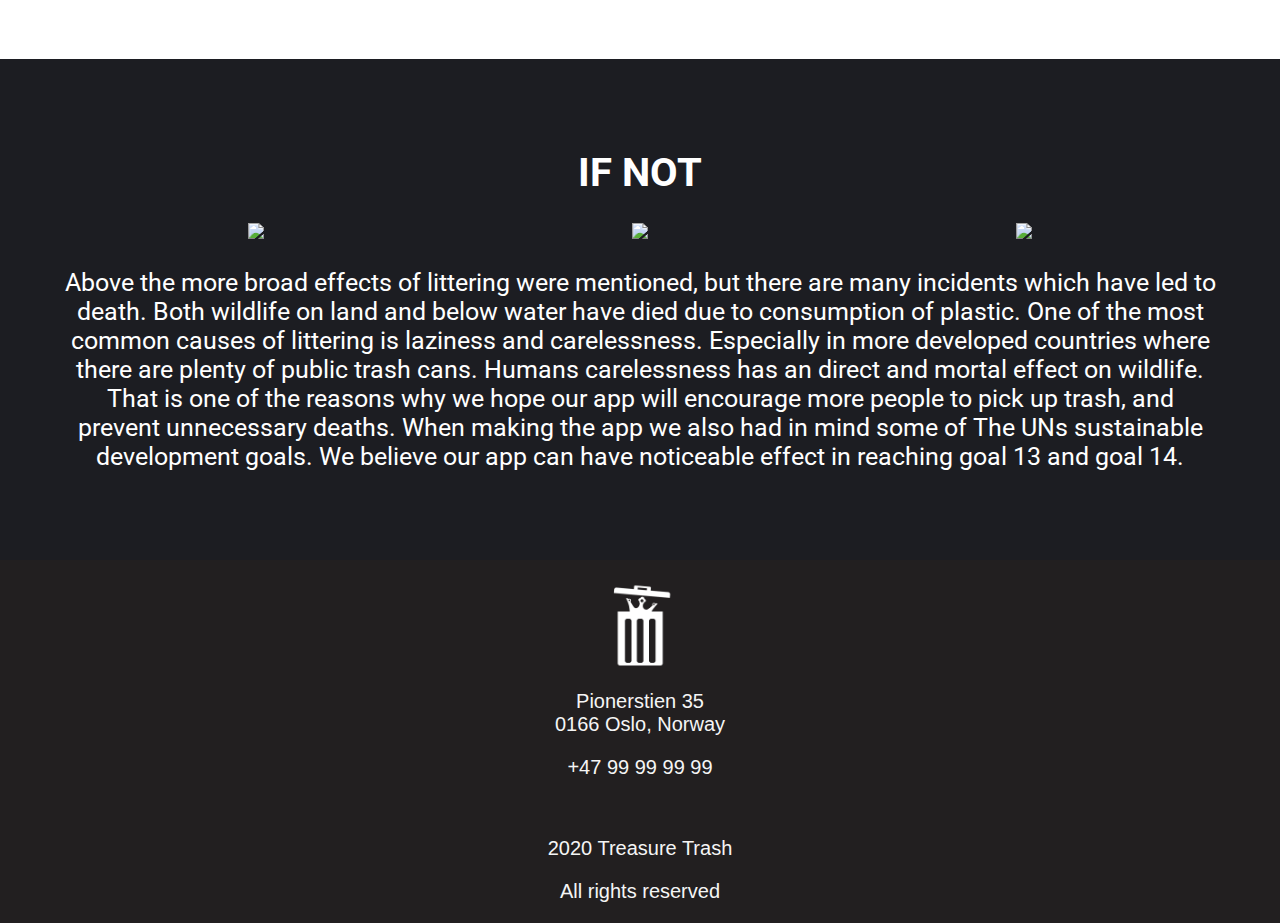
==== commit 4129ef97: "our goals" ====
--- a/index.html
+++ b/index.html
@@ -1,6 +1,6 @@
 <!DOCTYPE html>
 
-<html lang="no">
+<html lang="en">
     <head>
         <meta charset="utf-8">
         <meta http-equiv="X-UA-Compatible" content="IE=edge">
@@ -59,7 +59,8 @@
 
         <div id="main2">
             <h1>EFFECTS OF LITTERING</h1>
-            <p>The waste in the world is slowly increasing, if we don’t handle this it will affect our health and environment. According to worldbank.org waste management is a universal problem that affects every single person in the world, therefore everyone must help to achieve the Sustainable Development Goals. Waste that is dumped harms humans, hurts the environment, and hinders economic growth in rich and poor countries. All this waste also affects the ocean. It clogs drains that cause flooding, transmits diseases, and harms animals that consume this waste unknowingly. Plastic waste that happens to get into the ocean in 2016 alone was around 242 million tonnes.</p>
+            <p>Littering is a problem that most countries have to deal with, and the effect this has on nature is essential. The plastic waste that makes it to the water area is an issue we have had to deal with for a long time, as reported by The World Wide Fund for Nature there is around 1.5 million tons of plastic waste from the water bottling industry alone. The trash also clogs up the streets, sewers, rivers, and fields, which can both be bad for the environment and the economy. Animals get especially hurt by this, causing them to get sick and even die, which slowly makes it to humans through the life cycle. </p>
+            <!-- https://www.worldwildlife.org/initiatives/oceans -->
         </div>
 
 		<div id="main3">
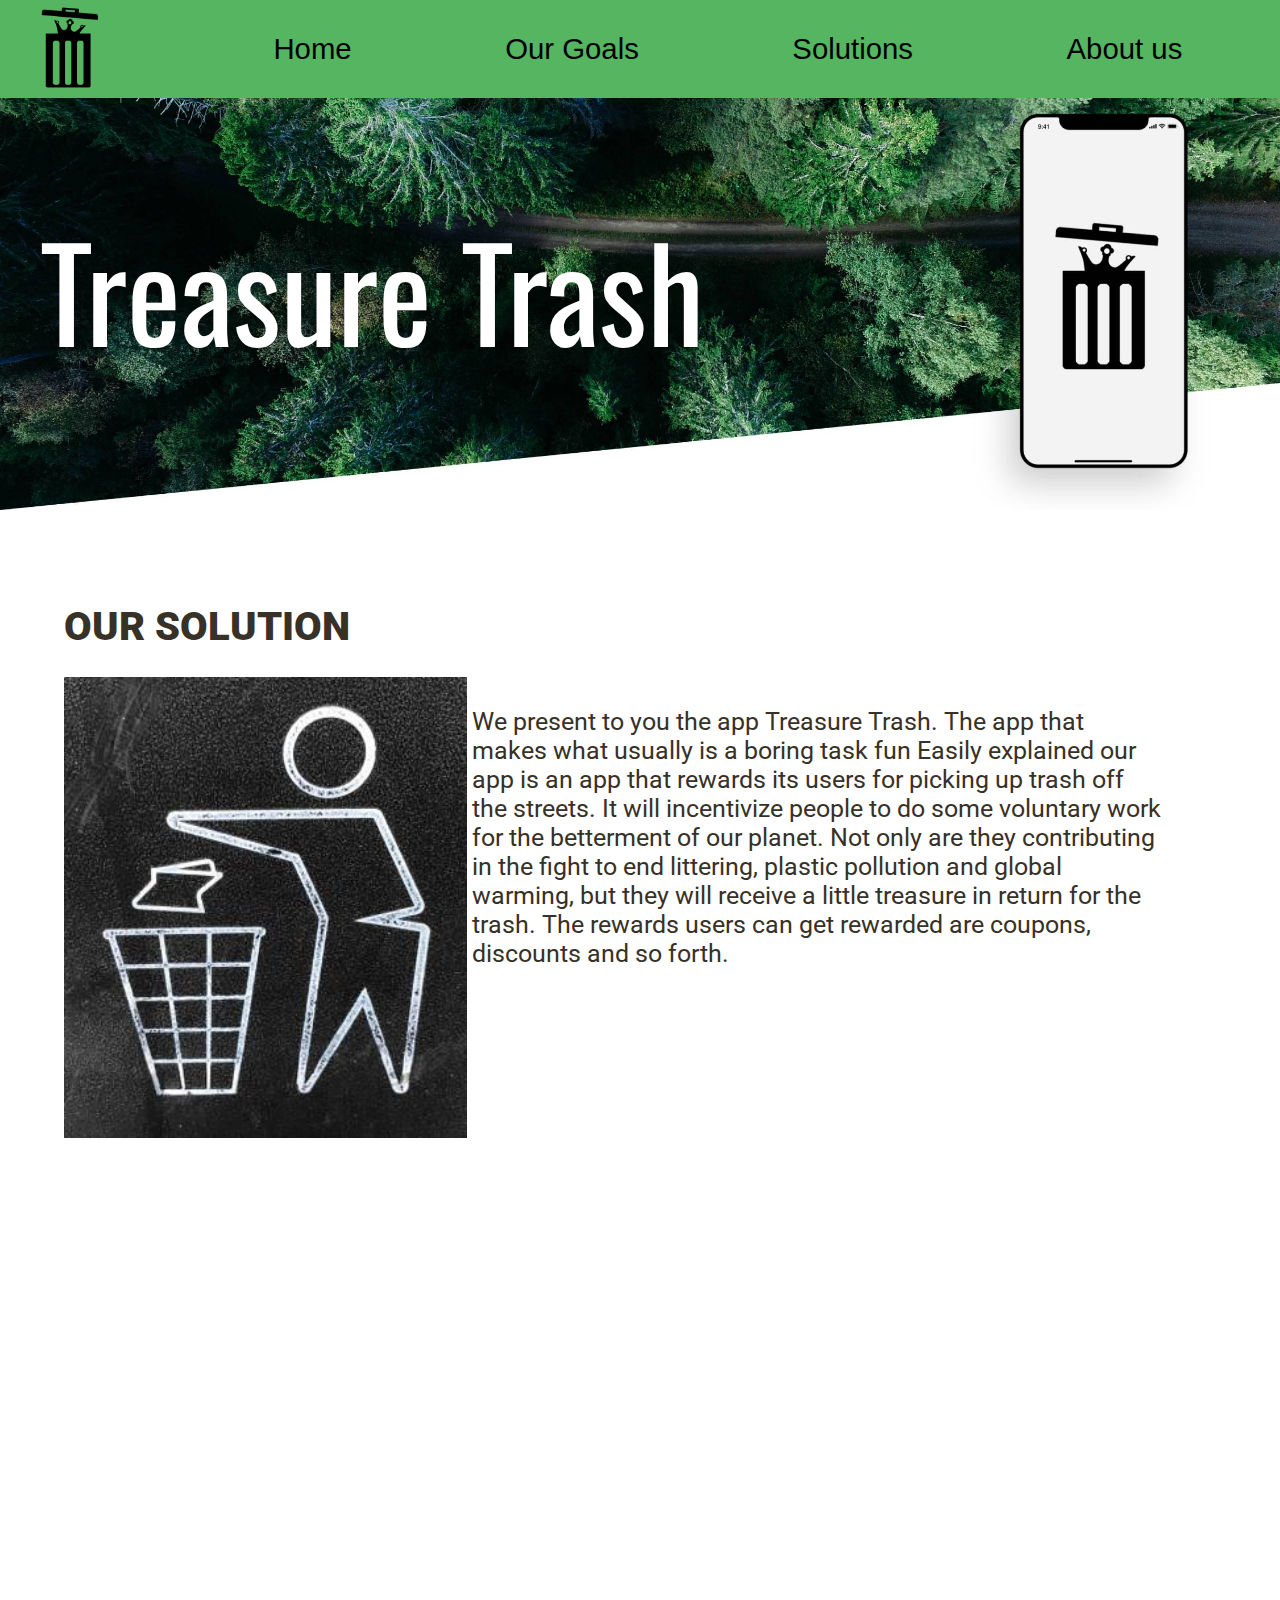
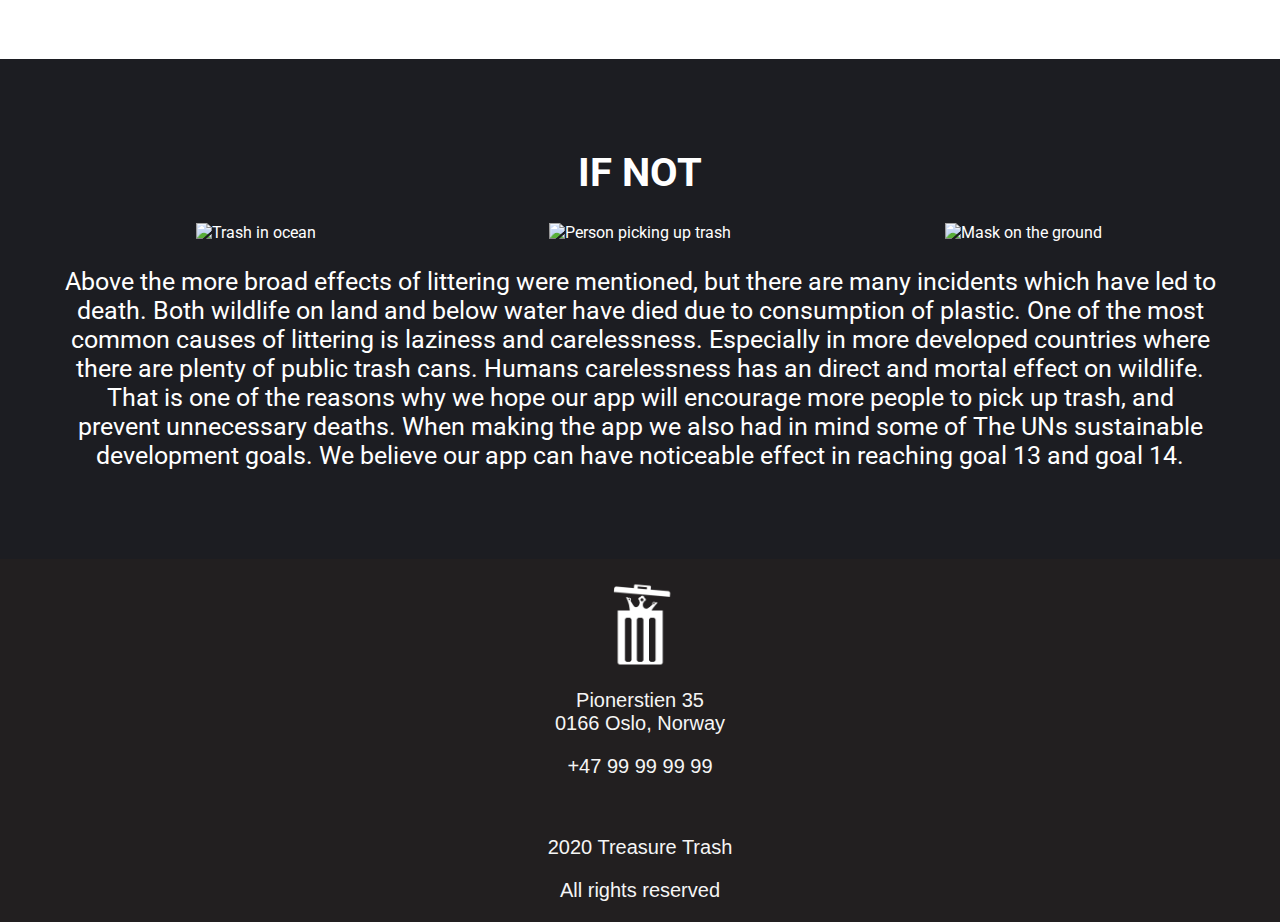
==== commit 872458a6: "Update index.html" ====
--- a/index.html
+++ b/index.html
@@ -32,7 +32,7 @@
         <div class="hovedside">
 
 		    <div id="bildeheader">
-                <img class="img_header" src="Pictures/liten.jpg" alt="here!">
+                <img class="img_header" src="Pictures/liten.jpg" alt="Header image">
                 <div class="centered">
                     <p class="p_header">
                         Treasure Trash
@@ -44,7 +44,7 @@
 		<div id="main1">
             <h1><strong>OUR SOLUTION</strong></h1>
             <div class="div_bilde1">
-                <img class="bilde1" src="Pictures/forsidetrash.jpg">
+                <img class="bilde1" src="Pictures/forsidetrash.jpg" alt="Picture of a person tossing trash">
             </div>
             <div class="p_main1">
                 <p>
@@ -67,13 +67,13 @@
             <h1>IF NOT</h1>
             <div class="row">
                 <div class="column">
-                    <img class="img_main3" src="Pictures/bilde1.jpg" style="width:100%">
+                    <img class="img_main3" src="Pictures/bilde1.jpg" style="width:100%" alt="Trash in ocean">
                 </div>
                 <div class="column">
-                    <img class="img_main3" src="Pictures/bilde2.jpg" style="width:100%">
+                    <img class="img_main3" src="Pictures/bilde2.jpg" style="width:100%" alt="Person picking up trash">
                 </div>
                 <div class="column">
-                    <img class="img_main3" src="Pictures/bilde3.jpg" style="width:100%">
+                    <img class="img_main3" src="Pictures/bilde3.jpg" style="width:100%" alt="Mask on the ground">
                 </div>
             </div>
             <p>
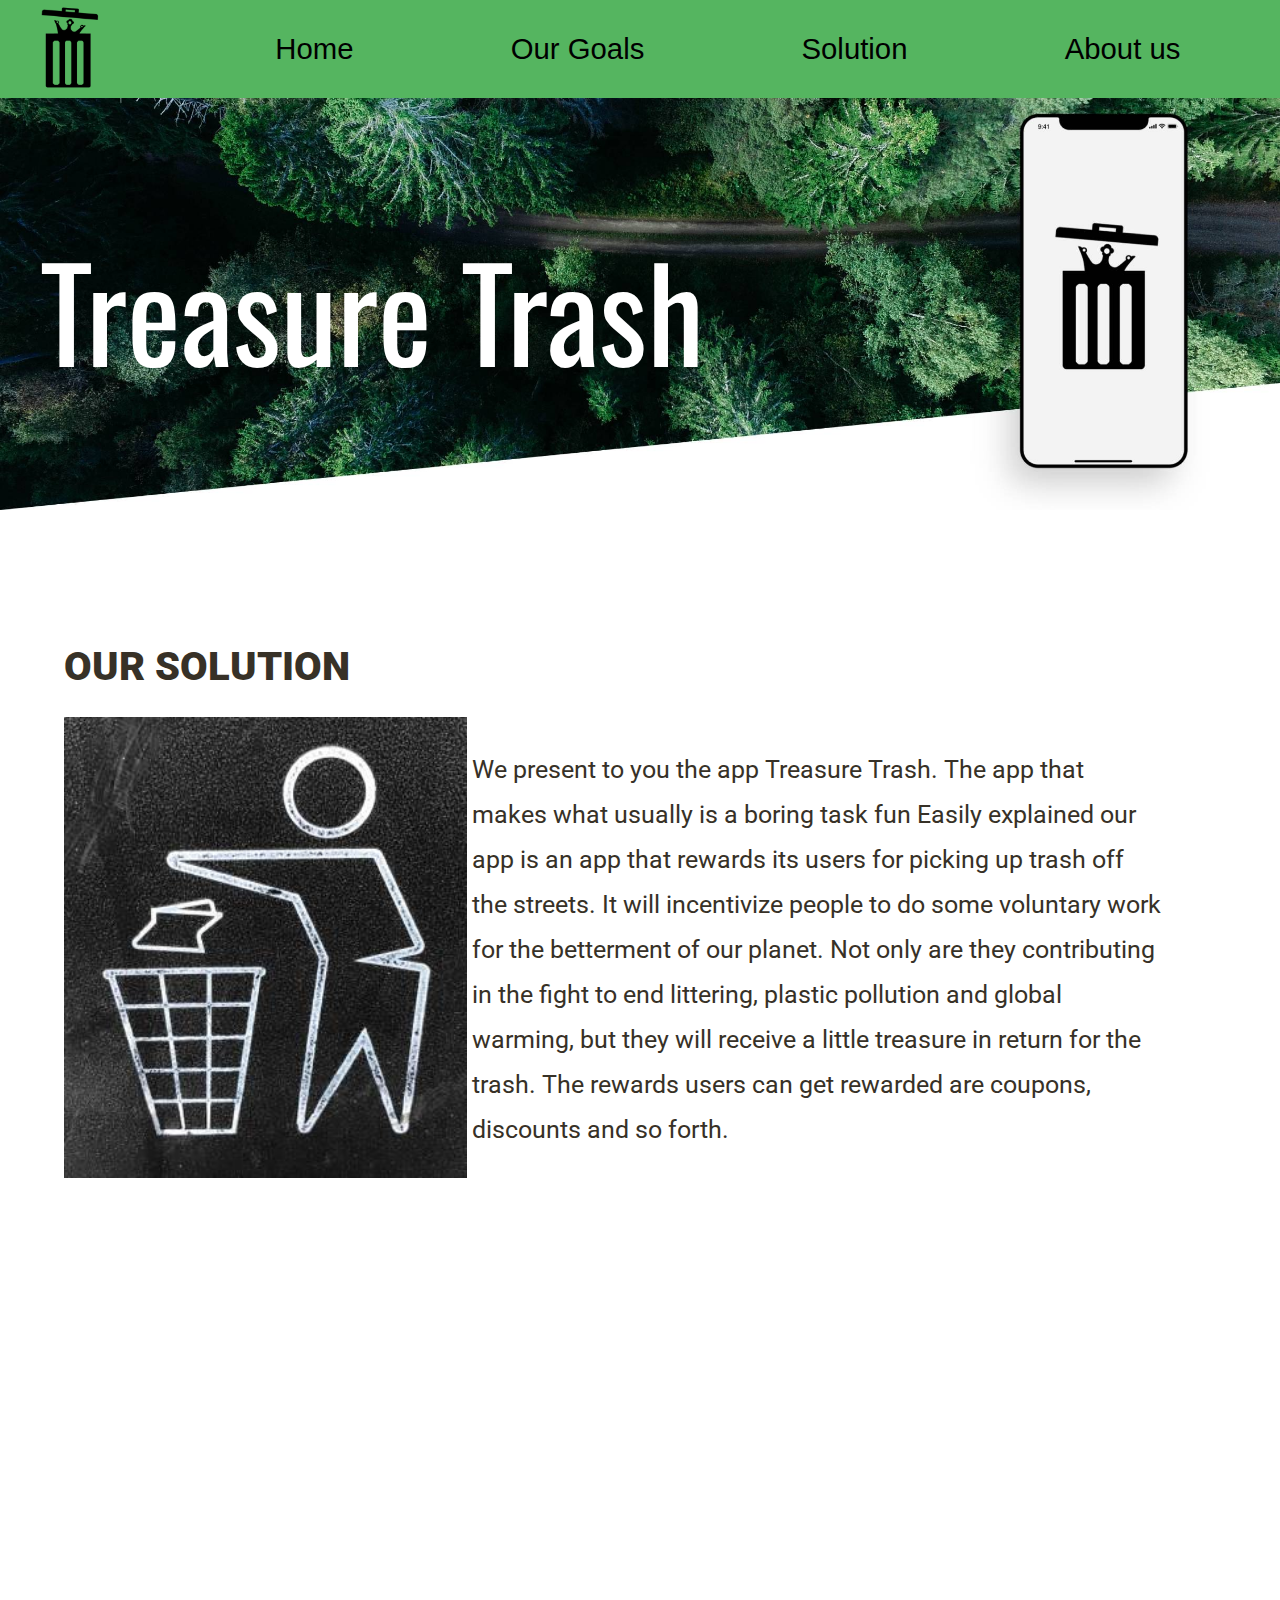
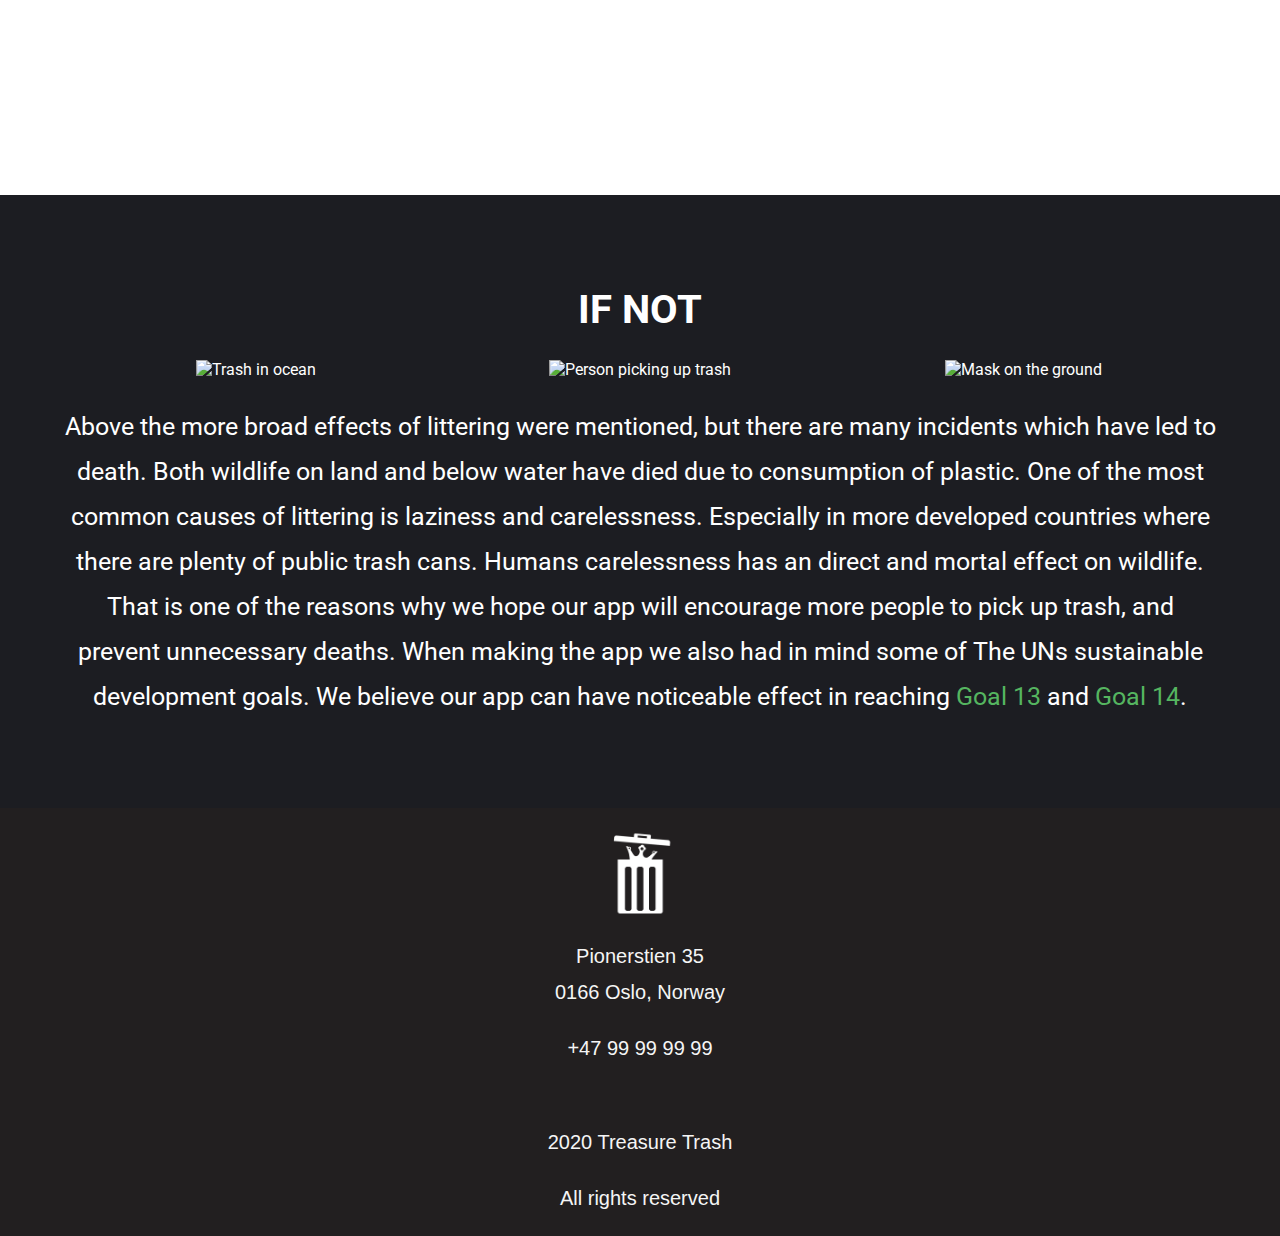
==== commit 522dfba4: "ny" ====
--- a/index.html
+++ b/index.html
@@ -23,7 +23,7 @@
                 <ul class="navigationButtons">
                     <li><a href="index.html">Home</a></li>
                     <li><a href="our_goals.html">Our Goals</a></li>
-                    <li><a href="solution.html">Solutions</a></li>
+                    <li><a href="solution.html">Solution</a></li>
                     <li><a href="about_us.html">About us</a></li>
                 </ul>
             </div>
@@ -81,7 +81,7 @@
                 One of the most common causes of littering is laziness and carelessness. Especially in more developed countries where there are plenty of public trash cans.
                 Humans carelessness has an direct and mortal effect on wildlife.
                 That is one of the reasons why we hope our app will encourage more people to pick up trash, and prevent unnecessary deaths.
-                When making the app we also had in mind some of The UNs sustainable development goals. We believe our app can have noticeable effect in reaching goal 13 and goal 14.
+                When making the app we also had in mind some of The UNs sustainable development goals. We believe our app can have noticeable effect in reaching <a href="https://sdgs.un.org/goals/goal13"target="_blank" >Goal 13</a> and <a href="https://sdgs.un.org/goals/goal14" target="_blank">Goal 14</a>.
             </p>
         </div>
 
--- a/index.css
+++ b/index.css
@@ -42,6 +42,7 @@
 
 p{
     font-size: 25px;
+    line-height: 1.8;
 }
 h1{
     width: 100%;
@@ -99,6 +100,15 @@
 	font-family: 'Roboto', sans-serif;
 	color: #ffffff;
 	padding: 5%;
+}
+
+#main3 a{
+    text-decoration: none;
+    color:  rgb(85, 181, 96);
+}
+
+#main3 a:hover{
+    text-decoration: underline;
 }
 
 .column {
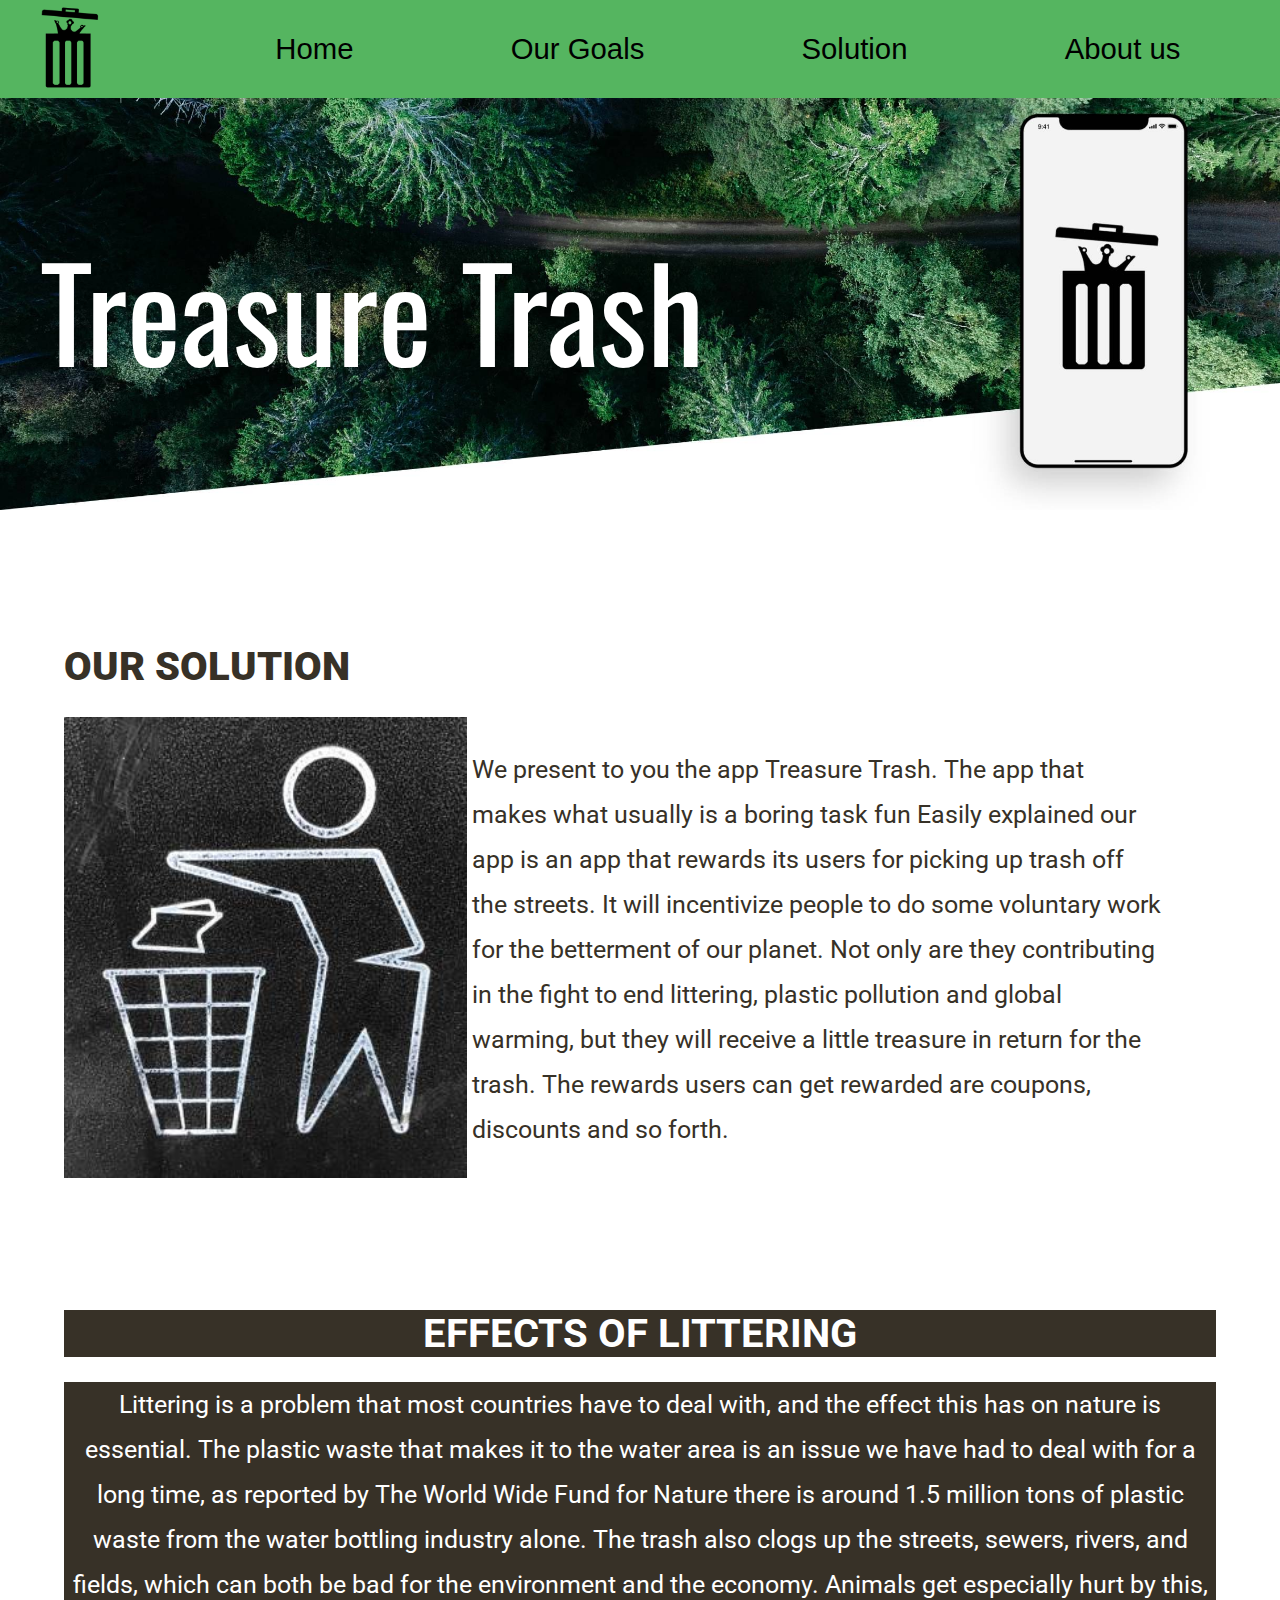
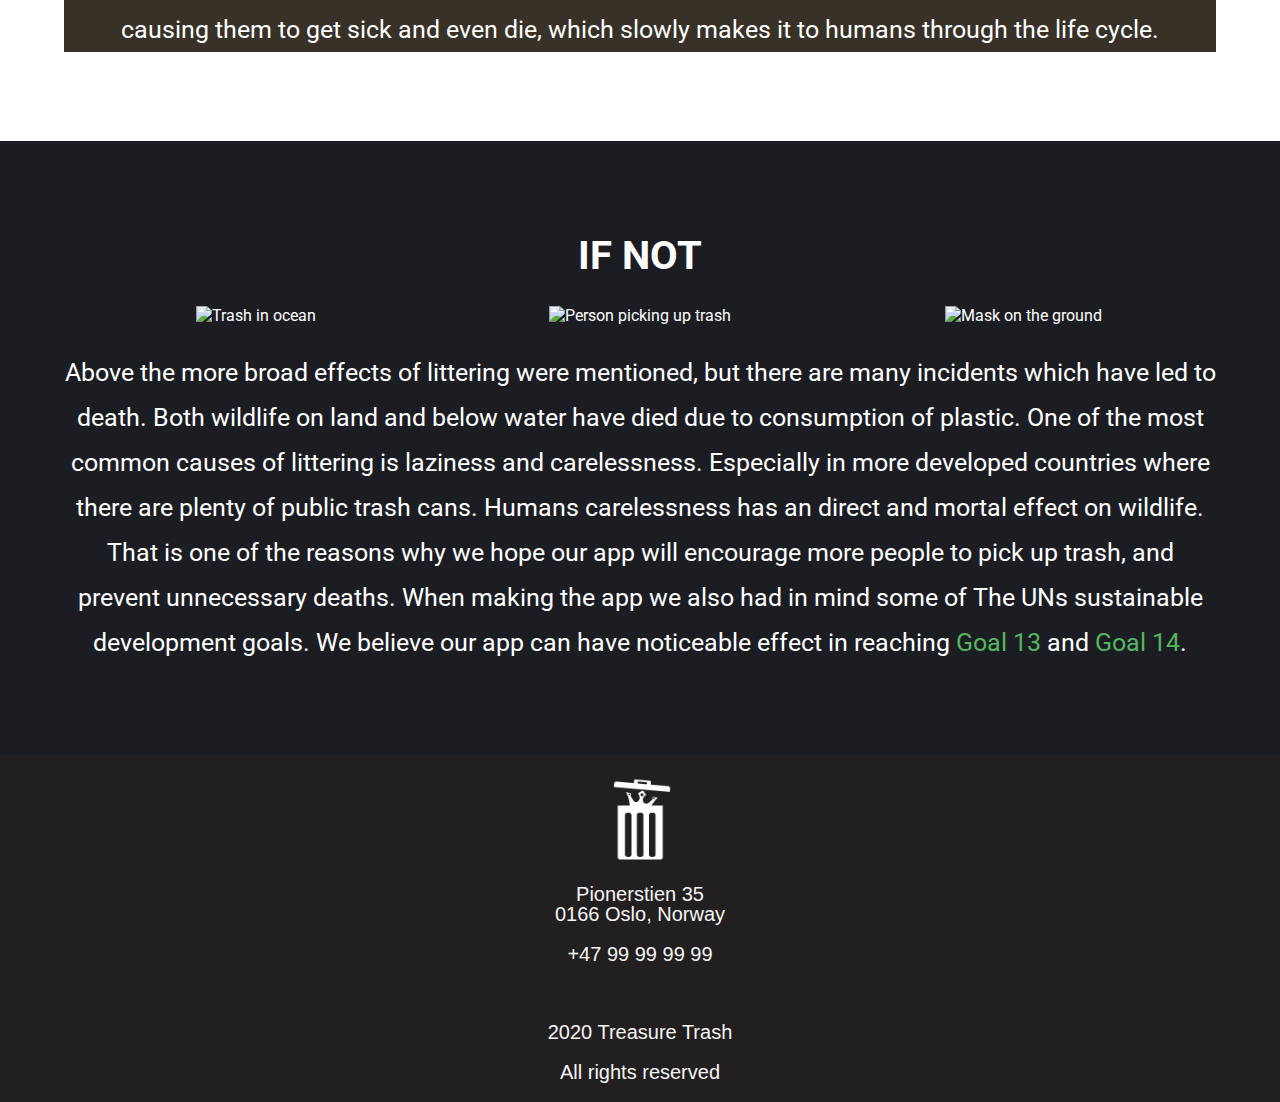
==== commit 9b668b59: "noe" ====
--- a/index.html
+++ b/index.html
@@ -58,7 +58,9 @@
         </div>
 
         <div id="main2">
-            <h1>EFFECTS OF LITTERING</h1>
+            <div class="div_main2_h1">
+                <h1>EFFECTS OF LITTERING</h1>
+            </div>
             <p>Littering is a problem that most countries have to deal with, and the effect this has on nature is essential. The plastic waste that makes it to the water area is an issue we have had to deal with for a long time, as reported by The World Wide Fund for Nature there is around 1.5 million tons of plastic waste from the water bottling industry alone. The trash also clogs up the streets, sewers, rivers, and fields, which can both be bad for the environment and the economy. Animals get especially hurt by this, causing them to get sick and even die, which slowly makes it to humans through the life cycle. </p>
             <!-- https://www.worldwildlife.org/initiatives/oceans -->
         </div>
--- a/style.css
+++ b/style.css
@@ -119,6 +119,7 @@
     color: whitesmoke;
     text-align: center;
     width: 100%;
+    line-height: 1.0;
 }
 .img_div_footer{
     width: 100%;
--- a/index.css
+++ b/index.css
@@ -89,6 +89,18 @@
     background-image: url("Pictures/background.jpg");
     background-repeat: repeat;
 }
+.div_main2_h1{
+    width: 100%;
+    text-align: center;
+}
+
+#main2 p{
+    background-color: #373127;
+}
+#main2 h1{
+    background-color: #373127;
+    margin: auto;
+}
 
 #main3 {
     width: 100%;
